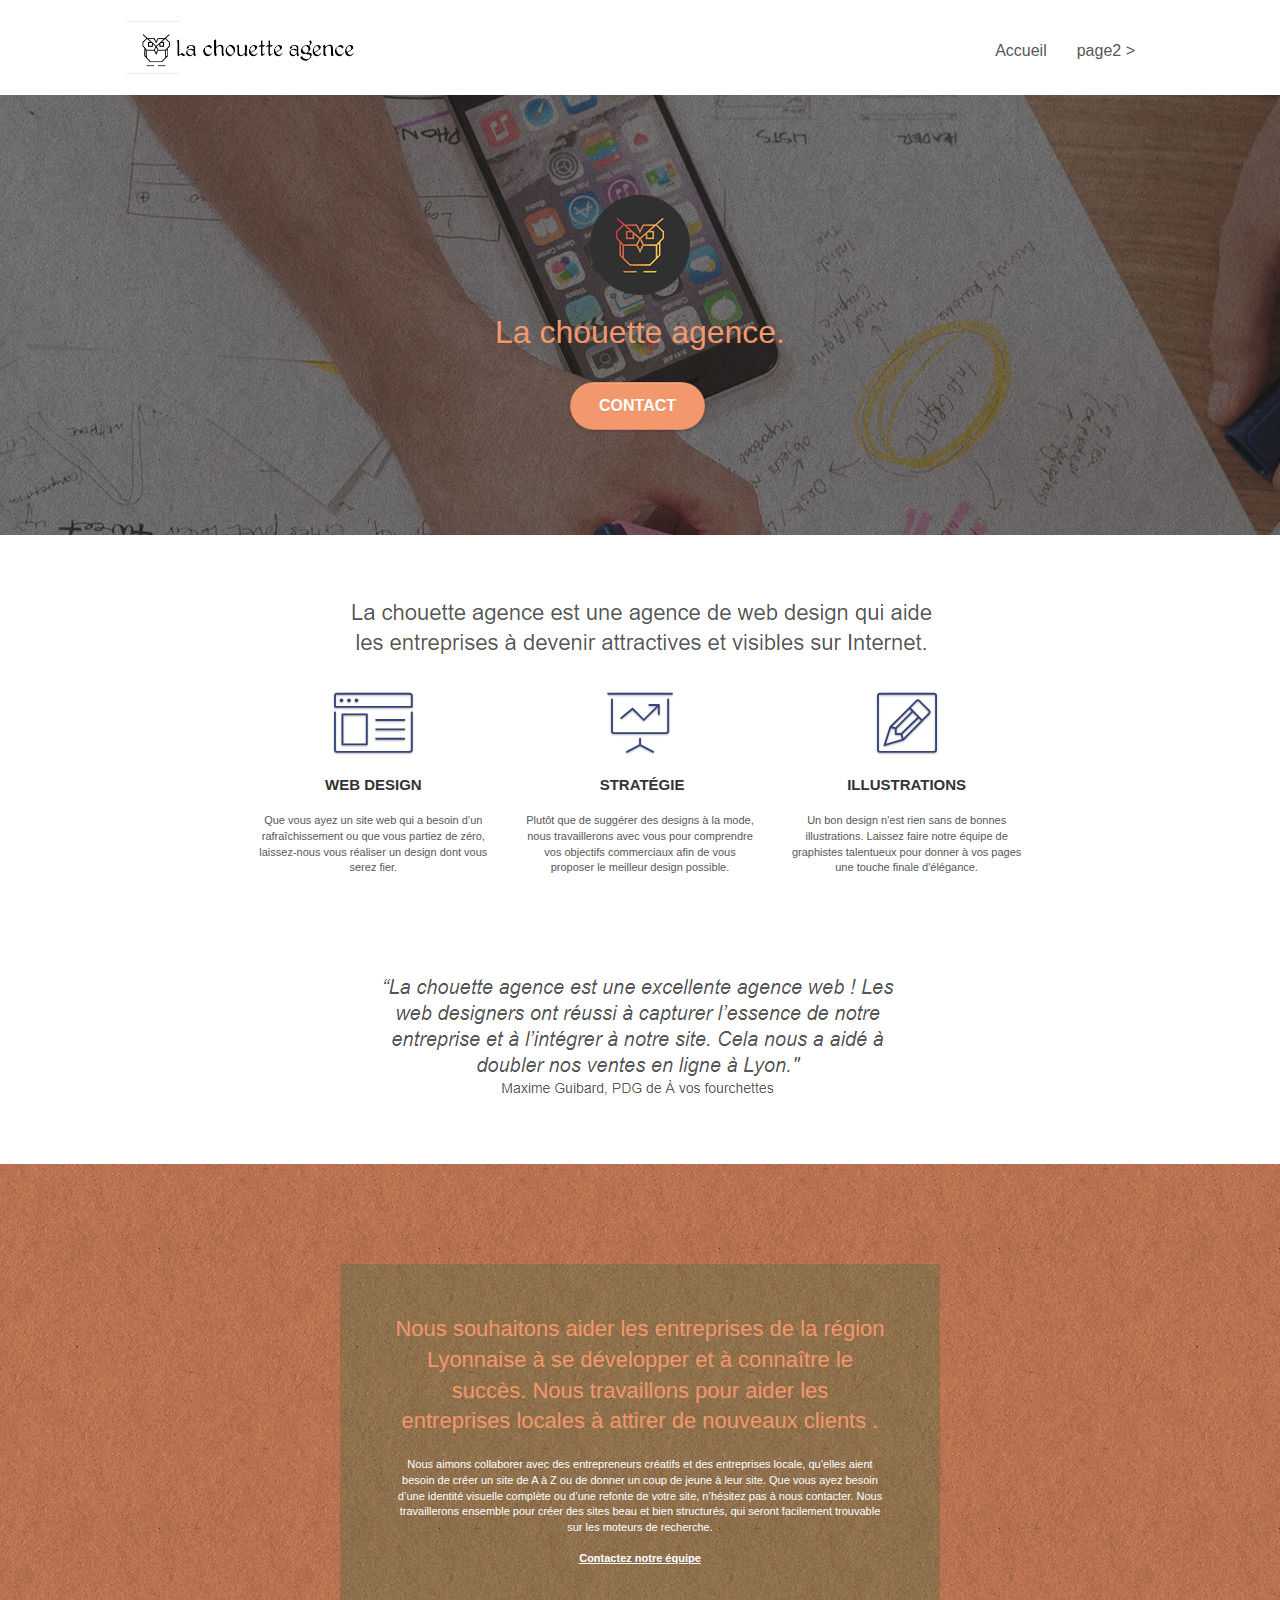
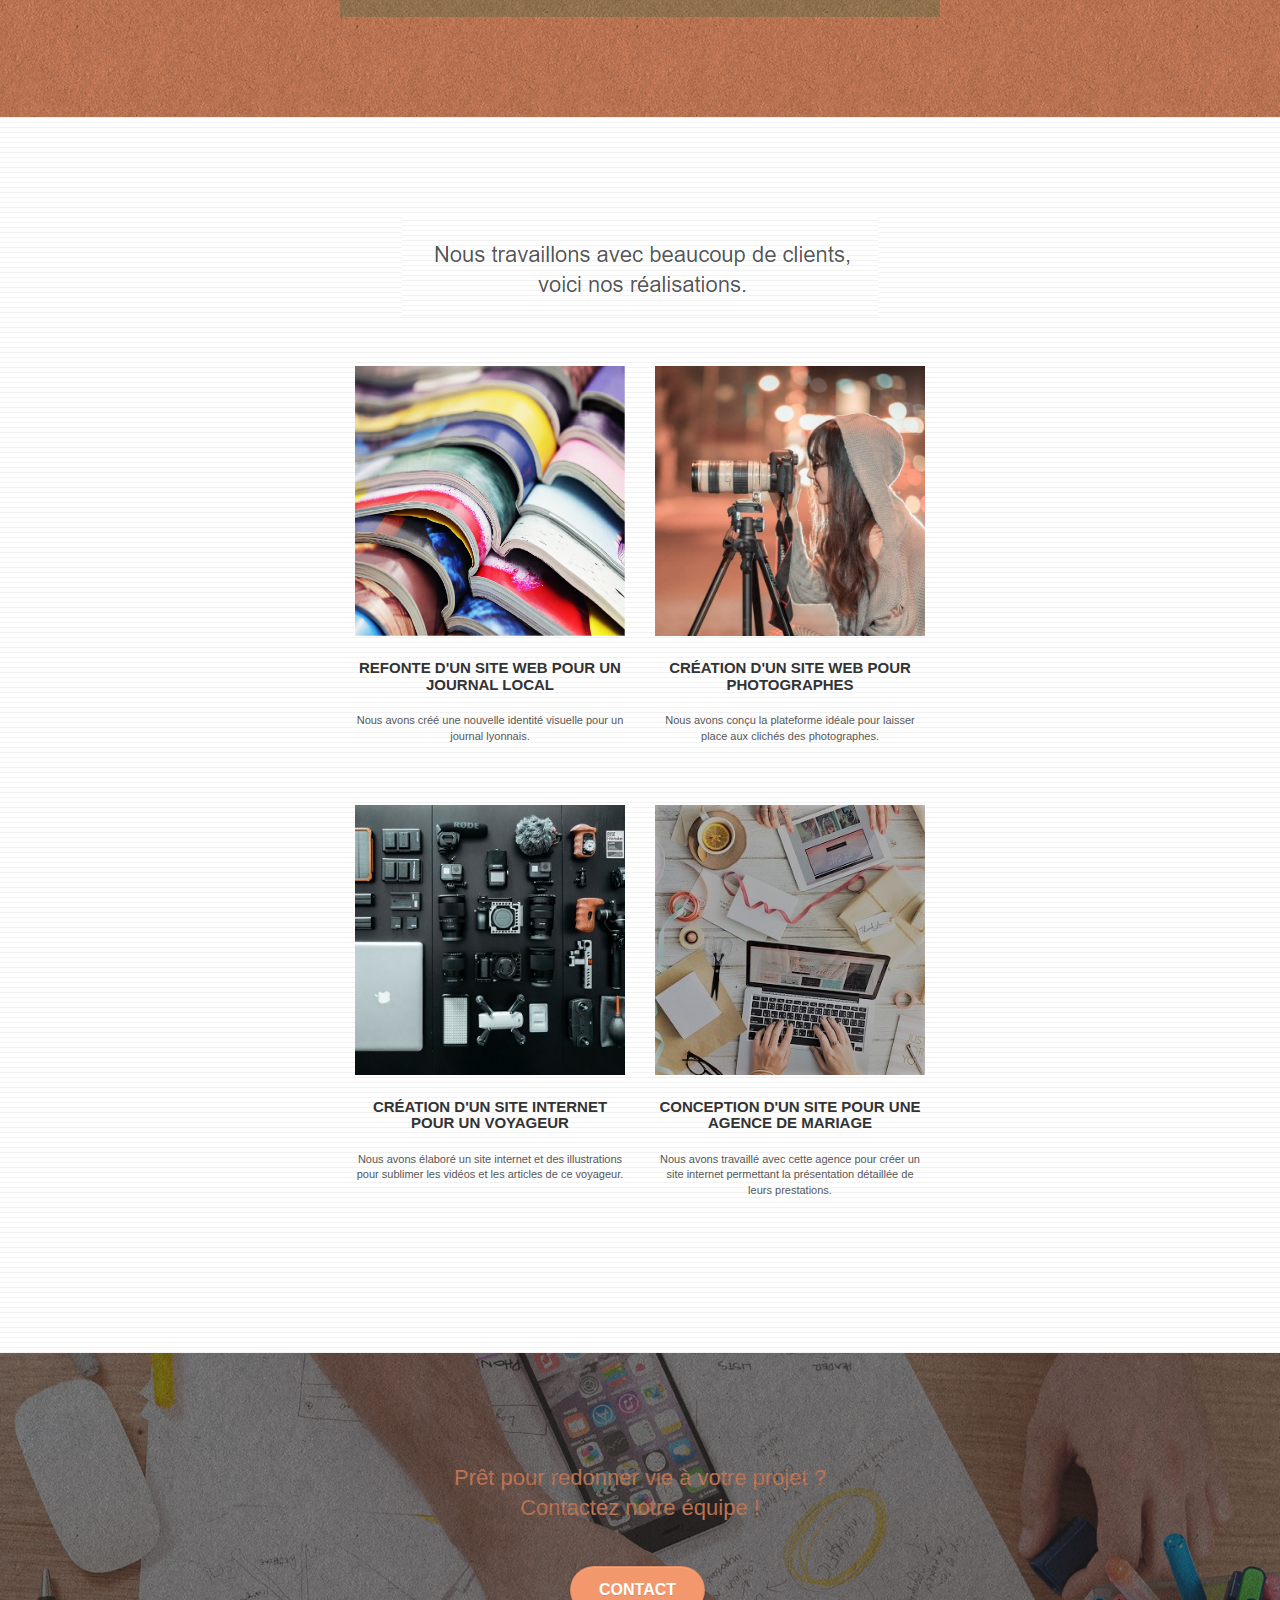
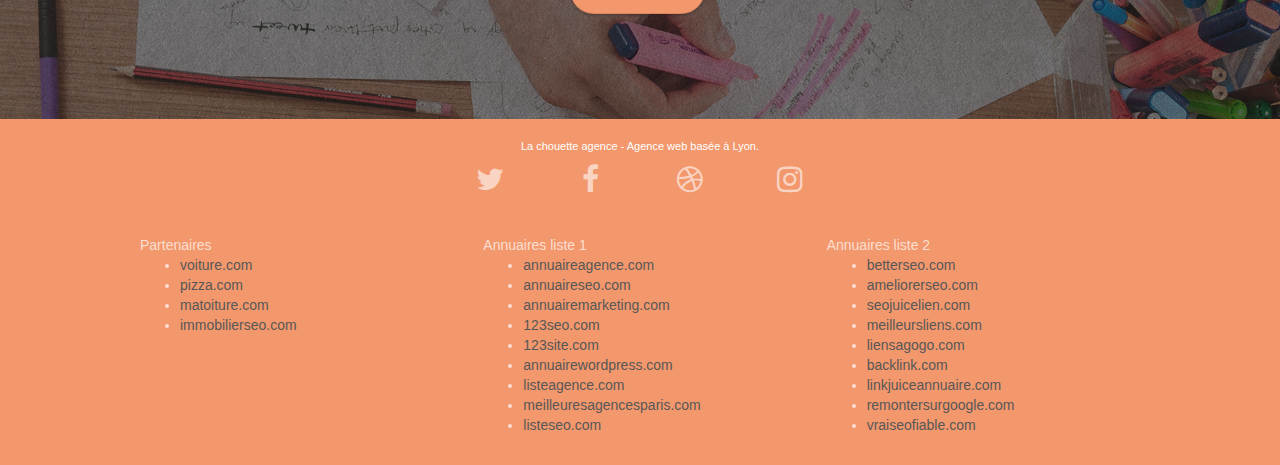
==== index.html @ d72eb4cc "premier commit" ====
<!doctype html>
<html lang="Default">
<head>
    <meta charset="utf-8">
    <meta name="keywords" content="seo, google, site web, site internet, agence design paris, agence design, agence design,agence design,agence design,agence design,agence design,agence design,agence design,agence design">
    <meta name="description" content="">
    <meta name="viewport" content="width=device-width, initial-scale=1.0, viewport-fit=cover">
    <link rel="shortcut icon" type="image/png" href="favicon.jpg">
    
	<link rel="stylesheet" type="text/css" href="./css/bootstrap.css">
	<link rel="stylesheet" type="text/css" href="style.css">
	<link rel="stylesheet" type="text/css" href="./css/font-awesome.css">
	<link rel="stylesheet" type="text/css" href="./css/et-line.css">
	
    
	<script src="./js/jquery-2.1.0.js"></script>
	<script src="./js/bootstrap.js"></script>
	<script src="./js/blocs.js"></script>
	<script src="./js/jquery.touchSwipe.js" defer></script>
	<script src="./js/gmaps.js"></script>

    <title>.</title>

    
<!-- Analytics -->
 
<!-- Analytics END -->
    
</head>
<body>
<!-- Principal conteneur -->
<div class="page-container">
    
<!-- bloc-0 -->
<div class="bloc bgc-white l-bloc " id="bloc-0">
	<div class="container bloc-sm">

		<nav class="navbar row">
			<div class="navbar-header">
				<div class="keywords" style="color:#cccccc;font-size:1px;">Agence web à paris, stratégie web, web design, illustrations, design de site web, site web, web, internet, site internet, site</div>
				<a class="navbar-brand" href="index.html"><img src="img/la-chouette-agence.png" alt="paris web design logo agence web meilleure agence" height="40" /></a>
				<div class="keywords" style="color:#cccccc;font-size:1px;">Agence web à paris, stratégie web, web design, illustrations, design de site web, site web, web, internet, site internet, site</div>
				<button id="nav-toggle" type="button" class="ui-navbar-toggle navbar-toggle" data-toggle="collapse" data-target=".navbar-1">
					<span class="sr-only">Toggle navigation</span><span class="icon-bar"></span><span class="icon-bar"></span><span class="icon-bar"></span>
				</button>
			</div>
			<div class="collapse navbar-collapse navbar-1 special-dropdown-nav">
				<ul class="site-navigation nav navbar-nav">
					<li>
						<a href="index.html">Accueil</a>
					</li>
					<li>
					</li>
					<li>
						<a href="page2.html">page2 &gt;</a>
					</li>
				</ul>
			</div>
		</nav>
	</div>
</div>
<!-- bloc-0 END -->

<!-- bloc-1-presentation -->
<div class="bloc bgc-dark-slate-blue bg-banniere d-bloc bg-t-edge bloc-bg-texture texture-paper b-parallax" id="bloc-1-hero">
	<div class="container bloc-lg">
		<div class="row tight-width-whitespace">
			<div class="col-sm-12">
				<img src="img/logo.png" class="center-block image-resize-mode" width="100" alt="La chouette agence, agence web paris, création logo paris" />
				<h1 class="text-center hero-bloc-text tc-white ">
					La chouette agence.
				</h1>
				<div class="text-center">
					<a href="page2.html" class="btn btn-lg btn-clean btn-rd cta-hero btn-atomic-tangerine" id="cta-hero">Contact</a>
				</div>
			</div>
		</div>
	</div>
</div>
<!-- bloc-1-presentation END -->

<!-- bloc-2-services -->
<div class="bloc bgc-white l-bloc" id="bloc-2-services">
	<div class="container bloc-md">
		<div class="row">
			<div class="col-sm-12 text-center">
				<img alt="agence web, agence web paris, web design paris, stratégie web" src="img/title.png" />
			</div>
		</div>
		<div class="row voffset-lg med-width-whitespace">
			<div class="col-sm-4">
				<div class="text-center">
					<span class="et-icon-browser sm-shadow icon-dark-slate-blue icons icon-lg"></span>
				</div>
				<h3 class="mg-md text-center">
					Web design
				</h3>
				<p class="text-center ">
					Que vous ayez un site web qui a besoin d&rsquo;un rafraîchissement ou que vous partiez de zéro, laissez-nous vous réaliser un design dont vous serez fier.
				</p>
			</div>
			<div class="col-sm-4">
				<div class="text-center">
					<span class="et-icon-presentation sm-shadow icon-dark-slate-blue icons icon-lg"></span>
				</div>
				<h3 class="mg-md text-center">
					&nbsp;Stratégie
				</h3>
				<p class="text-center ">
					Plutôt que de suggérer des designs à la mode, nous travaillerons avec vous pour comprendre vos objectifs commerciaux afin de vous proposer le meilleur design possible.<br>
				</p>
			</div>
			<div class="col-sm-4">
				<div class="text-center">
					<span class="et-icon-edit sm-shadow icon-dark-slate-blue icons icon-lg"></span>
				</div>
				<h3 class="mg-md text-center">
					Illustrations
				</h3>
				<p class="text-center ">
					Un bon design n'est rien sans de bonnes illustrations. Laissez faire notre équipe de graphistes talentueux pour donner à vos pages une touche finale d'élégance.
				</p>
			</div>
		</div>
		<div class="row voffset-lg voffset">
			<div class="col-xs-12 col-md-8 col-md-offset-2 text-center">
				<img alt="agence web, agence web paris, web design paris, stratégie web" src="img/citation.png" />

			</div>
		</div>
	</div>
</div>
<!-- bloc-2-services END -->

<!-- bloc-3-what-i-do -->
<div class="bloc tc-white bgc-atomic-tangerine bg-presentation d-bloc bloc-bg-texture texture-paper b-parallax" id="bloc-3-what-i-do">
	<div class="container bloc-lg">
		<div class="row tight-width-whitespace black-background">
			<div class="col-sm-12">
				<h2 class="mg-md text-center tc-white">
					Nous souhaitons aider les entreprises de la région Lyonnaise à se développer et à connaître le succès. Nous travaillons pour aider les entreprises locales à attirer de nouveaux clients .<br>
				</h2>
				<p class="text-center white">
					Nous aimons collaborer avec des entrepreneurs créatifs et des entreprises locale, qu’elles aient besoin de créer un site de A à Z ou de donner un coup de jeune à leur site. Que vous ayez besoin d’une identité visuelle complète ou d’une refonte de votre site, n’hésitez pas à nous contacter. Nous travaillerons ensemble pour créer des sites beau et bien structurés, qui seront facilement trouvable sur les moteurs de recherche. <br><br><a class="ltc-white bold-link" href="page2.html">Contactez notre équipe</a><br>
				</p>
			</div>
		</div>
	</div>
</div>
<!-- bloc-3-what-i-do END -->

<!-- bloc-4-portfolio -->
<div class="bloc bgc-white bg-lines-h2-bg bg-repeat l-bloc" id="bloc-4-portfolio">
	<div class="container bloc-lg">
		<div class="row">
			<div class="col-sm-12 text-center">
				<img alt="agence web, agence web paris, web design paris, stratégie web" src="img/title2.png" />
			</div>
		</div>
		<div class="row tight-width-whitespace portfolio-row">
			<div class="col-sm-6">
				<a href="#" data-lightbox="img/1.jpg" data-gallery-id="gallery-1" data-caption="Refonte d'un site web pour un journal local" data-frame="snapshot-lb"><img src="img/1.jpg" alt="paris web design logo agence web meilleure agence et refonte site web journal" class="img-responsive portfolio-thumb" /></a>
				<h3 class="mg-md text-center">
					Refonte d'un site web pour un journal local
				</h3>
				<p class="text-center">
					Nous avons créé une nouvelle identité visuelle pour un journal lyonnais.
				</p>
			</div>
			<div class="col-sm-6">
				<a href="#" data-lightbox="img/2.jpg" data-gallery-id="gallery-1" data-caption="Création d'un site web pour photographes" data-frame="snapshot-lb"><img src="img/2.jpg" class="img-responsive portfolio-thumb" alt="paris web design logo agence web meilleure agence, Création d'un site web pour photographes" /></a>
				<h3 class="mg-md text-center">
					Création d'un site web pour photographes
				</h3>
				<p class="text-center">
					Nous avons conçu la plateforme idéale pour laisser place aux clichés des photographes.
				</p>
			</div>
		</div>
		<div class="row tight-width-whitespace portfolio-row">
			<div class="col-sm-6">
				<a href="#" data-lightbox="img/3.bmp" data-gallery-id="gallery-1" data-caption="Création d'un site internet pour un voyageur" data-frame="snapshot-lb"><img src="img/3.bmp" class="img-responsive portfolio-thumb" alt="paris web design logo agence web meilleure agence, Création d'un site web pour voyageur"/></a>
				<h3 class="mg-md text-center">
					Création d'un site internet pour un voyageur
				</h3>
				<p class="text-center">
					Nous avons élaboré un site internet et des illustrations pour sublimer les vidéos et les articles de ce voyageur.
				</p>
			</div>
			<div class="col-sm-6">
				<a href="#" data-lightbox="img/4.bmp" data-gallery-id="gallery-1" data-caption="Conception d'un site pour une agence de mariage" data-frame="snapshot-lb"><img src="img/4.bmp" class="img-responsive portfolio-thumb" alt="paris web design logo agence web meilleure agence, Création d'un site web pour agence de mariage" /></a>
				<h3 class="mg-md text-center">
					Conception d'un site pour une agence de mariage
				</h3>
				<p class="text-center">
					Nous avons travaillé avec cette agence pour créer un site internet permettant la présentation détaillée de leurs prestations.
				</p>
			</div>
		</div>
	</div>
</div>
<!-- bloc-4-portfolio END -->

<!-- bloc-5-cta -->
<div class="bloc bgc-dark-slate-blue bg-banniere d-bloc bloc-bg-texture texture-paper" id="bloc-5-cta">
	<div class="container bloc-lg">
		<div class="row">
			<h2 class="mg-md text-center tc-white">
				Prêt pour redonner vie à votre projet ?<br>Contactez notre équipe !
			</h2>
			<div class="col-sm-12 text-center">
				<a href="page2.html" class="btn btn-atomic-tangerine btn-clean btn-rd btn-lg cta-hero">Contact</a>
			</div>
		</div>
	</div>
</div>
<!-- bloc-5-cta END -->

<!-- Footer - bloc-8 -->
<div class="bloc bgc-atomic-tangerine d-bloc" id="bloc-8">
	<div class="container bloc-sm">
		<div class="row">
			<div class="col-sm-12">
				<p class="text-center white">
					La chouette agence - Agence web basée à Lyon.<br>
				</p>
				<div class="row row-no-gutters social">
					<div class="col-sm-3">
						<div class="text-center">
							<a class="social" href="index.html"><span class="fa fa-twitter icon-md"></span></a>
						</div>
					</div>
					<div class="col-sm-3">
						<div class="text-center">
							<a class="social" href="index.html"><span class="fa fa-facebook icon-md"></span></a>
						</div>
					</div>
					<div class="col-sm-3">
						<div class="text-center">
							<a class="social" href="index.html"><span class="fa fa-dribbble icon-md"></span></a>
						</div>
					</div>
					<div class="col-sm-3">
						<div class="text-center">
							<a class="social" href="index.html"><span class="fa fa-instagram icon-md"></span></a>
						</div>
					</div>
					<div class="keywords" style="color:#F3976C;">Agence web à paris, stratégie web, web design, illustrations, design de site web, site web, web, internet, site internet, site</div>
				</div>
				<div class="row">
					<div class="col-sm-4">
						Partenaires
							<ul>
								<li><a href="voiture.com">voiture.com</a></li>
								<li><a href="pizza.com">pizza.com</a></li>
								<li><a href="matoiture.com">matoiture.com</a></li>
								<li><a href="immobilierseo.com">immobilierseo.com</a></li>
							</ul>		
					</div>
					<div class="col-sm-4">
						Annuaires liste 1
						<ul>
							<li><a href="annuaireagence.com">annuaireagence.com</a></li>
							<li><a href="annuaireseo.com">annuaireseo.com</a></li>
							<li><a href="annuairemarketing.com">annuairemarketing.com</a></li>
							<li><a href="123seoture.com">123seo.com</a></li>
							<li><a href="123site.com">123site.com</a></li>
							<li><a href="annuairewordpress.com">annuairewordpress.com</a></li>
							<li><a href="listeagence.com">listeagence.com</a></li>
							<li><a href="meilleuresagencesparis.com">meilleuresagencesparis.com</a></li>
							<li><a href="listeseo.com">listeseo.com</a></li>
						</ul>
					</div>
					<div class="col-sm-4">
						Annuaires liste 2
						<ul>
							<li><a href="betterseo.com">betterseo.com</a></li>
							<li><a href="ameliorerseo.com">ameliorerseo.com</a></li>
							<li><a href="seojuicelien.com">seojuicelien.com</a></li>
							<li><a href="meilleursliens.com">meilleursliens.com</a></li>
							<li><a href="liensagogo.com">liensagogo.com</a></li>
							<li><a href="backlink.com">backlink.com</a></li>
							<li><a href="linkjuiceannuaire.com">linkjuiceannuaire.com</a></li>
							<li><a href="remontersurgoogle.com">remontersurgoogle.com</a></li>
							<li><a href="vraiseofiable.com">vraiseofiable.com</a></li>
						</ul>
					</div>
				</div>
			</div>
		</div>
	</div>
</div>
<!-- Footer - bloc-8 END -->

</div>
<!-- Principal conteneur END -->
    

</body>
</html>
---- style.css ----
body {
    margin: 0;
    padding: 0;
    background: #FFF;
    overflow-x: hidden;
    -webkit-font-smoothing: antialiased;
    -moz-osx-font-smoothing: grayscale;
}

a,
button {
    transition: all .3s ease-in-out;
    outline: none!important;
}

a:hover {
    text-decoration: none;
    cursor: pointer;
}

#page-loading-blocs-notifaction {
    position: fixed;
    top: 0;
    bottom: 0;
    width: 100%;
    z-index: 100000;
    background: #FFFFFF url("img/pageload-spinner.gif") no-repeat center center;
}

.bloc {
    width: 100%;
    clear: both;
    background: 50% 50% no-repeat;
    padding: 0 50px;
    -webkit-background-size: cover;
    -moz-background-size: cover;
    -o-background-size: cover;
    background-size: cover;
    position: relative;
}

.bloc .container {
    padding-left: 0;
    padding-right: 0;
}

.bloc-lg {
    padding: 100px 50px;
}

.bloc-md {
    padding: 50px;
}

.bloc-sm {
    padding: 20px 50px;
}

.bg-center,
.bg-l-edge,
.bg-r-edge,
.bg-t-edge,
.bg-b-edge,
.bg-tl-edge,
.bg-bl-edge,
.bg-tr-edge,
.bg-br-edge,
.bg-repeat {
    -webkit-background-size: auto!important;
    -moz-background-size: auto!important;
    -o-background-size: auto!important;
    background-size: auto!important;
}

.bg-repeat {
    background: repeat;
}

.bg-t-edge {
    background: top no-repeat;
}

.bloc-bg-texture::before {
    content: "";
    background-size: 2px 2px;
    position: absolute;
    top: 0;
    bottom: 0;
    left: 0;
    right: 0;
}

.texture-paper::before {
    background: url("img/texture-paper.png");
    background-size: 280px 280px;
}

.b-parallax {
    background-attachment: fixed;
}

.d-bloc {
    color: rgba(255, 255, 255, .7);
}

.d-bloc button:hover {
    color: rgba(255, 255, 255, .9);
}

.d-bloc .icon-round,
.d-bloc .icon-square,
.d-bloc .icon-rounded,
.d-bloc .icon-semi-rounded-a,
.d-bloc .icon-semi-rounded-b {
    border-color: rgba(255, 255, 255, .9);
}

.d-bloc .divider-h span {
    border-color: rgba(255, 255, 255, .2);
}

.d-bloc .a-btn,
.d-bloc .navbar a,
.d-bloc .navbar-brand,
.d-bloc a .icon-sm,
.d-bloc a .icon-md,
.d-bloc a .icon-lg,
.d-bloc a .icon-xl,
.d-bloc h1 a,
.d-bloc h2 a,
.d-bloc h3 a,
.d-bloc h4 a,
.d-bloc h5 a,
.d-bloc h6 a,
.d-bloc p a {
    color: rgba(255, 255, 255, .6);
}

.d-bloc .a-btn:hover,
.d-bloc .navbar a:hover,
.d-bloc .navbar-brand:hover,
.d-bloc a:hover .icon-sm,
.d-bloc a:hover .icon-md,
.d-bloc a:hover .icon-lg,
.d-bloc a:hover .icon-xl,
.d-bloc h1 a:hover,
.d-bloc h2 a:hover,
.d-bloc h3 a:hover,
.d-bloc h4 a:hover,
.d-bloc h5 a:hover,
.d-bloc h6 a:hover,
.d-bloc p a:hover {
    color: rgba(255, 255, 255, 1);
}

.d-bloc .navbar-toggle .icon-bar {
    background: rgba(255, 255, 255, 1);
}

.d-bloc .btn-wire,
.d-bloc .btn-wire:hover {
    color: rgba(255, 255, 255, 1);
    border-color: rgba(255, 255, 255, 1);
}

.d-bloc .panel {
    color: rgba(0, 0, 0, .5);
}

.d-bloc .panel button:hover {
    color: rgba(0, 0, 0, .7);
}

.d-bloc .panel icon {
    border-color: rgba(0, 0, 0, .7);
}

.d-bloc .panel .divider-h span {
    border-color: rgba(0, 0, 0, .1);
}

.d-bloc .panel .a-btn {
    color: rgba(0, 0, 0, .6);
}

.d-bloc .panel .a-btn:hover {
    color: rgba(0, 0, 0, 1);
}

.d-bloc .panel .btn-wire,
.d-bloc .panel .btn-wire:hover {
    color: rgba(0, 0, 0, .7);
    border-color: rgba(0, 0, 0, .3);
}

.d-bloc .panel,
.l-bloc {
    color: rgba(0, 0, 0, .5);
}

.d-bloc .panel button:hover,
.l-bloc button:hover {
    color: rgba(0, 0, 0, .7);
}

.l-bloc .icon-round,
.l-bloc .icon-square,
.l-bloc .icon-rounded,
.l-bloc .icon-semi-rounded-a,
.l-bloc .icon-semi-rounded-b {
    border-color: rgba(0, 0, 0, .7);
}

.d-bloc .panel .divider-h span,
.l-bloc .divider-h span {
    border-color: rgba(0, 0, 0, .1);
}

.d-bloc .panel .a-btn,
.l-bloc .a-btn,
.l-bloc .navbar a,
.l-bloc .navbar-brand,
.l-bloc a .icon-sm,
.l-bloc a .icon-md,
.l-bloc a .icon-lg,
.l-bloc a .icon-xl,
.l-bloc h1 a,
.l-bloc h2 a,
.l-bloc h3 a,
.l-bloc h4 a,
.l-bloc h5 a,
.l-bloc h6 a,
.l-bloc p a {
    color: rgba(0, 0, 0, .6);
}

.d-bloc .panel .a-btn:hover,
.l-bloc .a-btn:hover,
.l-bloc .navbar a:hover,
.l-bloc .navbar-brand:hover,
.l-bloc a:hover .icon-sm,
.l-bloc a:hover .icon-md,
.l-bloc a:hover .icon-lg,
.l-bloc a:hover .icon-xl,
.l-bloc h1 a:hover,
.l-bloc h2 a:hover,
.l-bloc h3 a:hover,
.l-bloc h4 a:hover,
.l-bloc h5 a:hover,
.l-bloc h6 a:hover,
.l-bloc p a:hover {
    color: rgba(0, 0, 0, 1);
}

.l-bloc .navbar-toggle .icon-bar {
    color: rgba(0, 0, 0, .6);
}

.d-bloc .panel .btn-wire,
.d-bloc .panel .btn-wire:hover,
.l-bloc .btn-wire,
.l-bloc .btn-wire:hover {
    color: rgba(0, 0, 0, .7);
    border-color: rgba(0, 0, 0, .3);
}

.voffset {
    margin-top: 30px;
}

.voffset-lg {
    margin-top: 80px;
}

.row-no-gutters {
    margin-right: 0;
    margin-left: 0;
}

.row.row-no-gutters > [class^="col-"],
.row.row-no-gutters > [class*=" col-"] {
    padding-right: 0;
    padding-left: 0;
}

#bloc-1-hero h1 {
    font-size: 32px;
}

.navbar {
    margin-bottom: 0;
    z-index: 1;
}

.navbar-brand {
    height: auto;
    padding: 3px 15px;
    font-size: 25px;
    font-weight: normal;
    font-weight: 600;
    line-height: 44px;
}

.navbar-brand img {
    max-height: 200px;
    margin: 0 5px 0 0;
    display: inline;
}

.navbar-brand img[src$=svg] {
    min-width: 100px;
}

.nav-center .navbar-brand img {
    margin: 0;
}

.navbar .nav {
    padding-top: 2px;
    margin-right: -16px;
    float: right;
    z-index: 1;
}

.nav > li {
    float: left;
    margin-top: 4px;
    font-size: 16px;
}

.navbar-nav .open .dropdown-menu > li > a {
    text-align: inherit;
}

.nav > li a:hover,
.nav > li a:focus {
    background: transparent;
}

.navbar-toggle {
    margin: 10px 10px 0 0;
    border: 0px;
}

.navbar-toggle:hover {
    background: transparent!important;
}

.navbar-toggle .icon-bar {
    background-color: rgba(0, 0, 0, .5);
    width: 26px;
}

.nav-invert .navbar .nav {
    float: left;
}

.nav-invert .navbar-header,
.nav-invert .navbar-brand {
    float: right;
    position: relative;
    z-index: 2;
}

@media (min-width: 768px) {
    .site-navigation {
        position: absolute;
        top: 50%;
        right: 20px;
        transform: translate(0, -50%);
        -webkit-transform: translateY(-50%);
    }
    .nav > li .dropdown-menu a,
    .nav > li .dropdown-menu a:hover {
        color: #484848;
    }
    .nav-invert .site-navigation {
        left: 0;
        right: 0;
    }
    .nav-center {
        text-align: center;
    }
    .nav-center .navbar-header {
        width: 100%;
    }
    .nav-center .navbar-header,
    .nav-center .navbar-brand,
    .nav-center .nav > li {
        float: none;
        display: inline-block;
    }
    .nav-center .site-navigation {
        position: relative;
        width: 100%;
        right: 0;
        margin-right: 0px;
        margin-top: 20px;
    }
    .nav-center.mini-nav .navbar-toggle {
        float: none;
        margin: 10px auto 0;
    }
}

.nav > li > .dropdown a {
    background: none!important;
    display: block;
    padding: 14px 15px;
}

nav .caret {
    margin: 0 5px;
}

.dropdown-menu .dropdown-menu {
    top: -8px;
    left: 100%;
}

.dropdown-menu .dropmenu-flow-right {
    top: 100%;
    left: 0;
    margin-left: -1px;
    border-top-left-radius: 0;
    border-top-right-radius: 0;
}

.dropdown-menu .dropdown span {
    border: 4px solid black;
    border-top-color: transparent;
    border-right-color: transparent;
    border-bottom-color: transparent;
    margin: 6px -5px 0 0!important;
    float: right;
}

.mg-md {
    margin-top: 10px;
    margin-bottom: 20px;
}

.mg-lg {
    margin-top: 10px;
    margin-bottom: 40px;
}

.btn {
    margin: 0 5px 5px 0;
}

.btn.pull-right {
    margin: 0 0 5px 5px;
}

.btn-d,
.btn-d:hover,
.btn-d:focus {
    color: #FFF;
    background: rgba(0, 0, 0, .3);
}

button {
    outline: none!important;
}

.btn-rd {
    border-radius: 40px;
}

.btn-clean {
    border: 1px solid rgba(0, 0, 0, .08);
    border-bottom-color: rgba(0, 0, 0, .1);
    text-shadow: 0 1px 0 rgba(0, 0, 1, .1);
    box-shadow: 0 1px 3px rgba(0, 0, 1, .25), inset 0 1px 0 0 rgba(255, 255, 255, .15);
}

.icon-md {
    font-size: 30px!important;
}

.icon-lg {
    font-size: 60px!important;
}

.sm-shadow {
    text-shadow: 0 1px 2px rgba(0, 0, 0, .3);
}

.panel-sq,
.panel-sq .panel-heading,
.panel-sq .panel-footer {
    border-radius: 0;
}

.panel-rd {
    border-radius: 30px;
}

.panel-rd .panel-heading {
    border-radius: 29px 29px 0 0;
}

.panel-rd .panel-footer {
    border-radius: 0 0 29px 29px;
}

.form-control {
    border-color: rgba(0, 0, 0, .1);
    box-shadow: none;
}

.scrollToTop {
    width: 40px;
    height: 40px;
    position: fixed;
    bottom: 20px;
    right: 20px;
    opacity: 0;
    z-index: 500;
    transition: all .3s ease-in-out;
}

.scrollToTop span {
    margin-top: 6px;
}

.showScrollTop {
    font-size: 14px;
    opacity: 1;
}

a[data-lightbox] {
    position: relative;
    display: block;
    text-align: center;
}

a[data-lightbox]:hover::before {
    content: "+";
    font-family: "HelveticaNeue-Light", "Helvetica Neue Light", "Helvetica Neue", Helvetica, Arial;
    font-size: 32px;
    width: 50px;
    height: 50px;
    margin-left: -25px;
    border-radius: 50%;
    background: rgba(0, 0, 0, .6);
    color: #FFF;
    font-weight: 100;
    z-index: 1;
    position: absolute;
    top: 50%;
    transform: translateY(-50%);
    -webkit-transform: translateY(-50%);
}

a[data-lightbox]:hover img {
    opacity: 0.6;
    -webkit-animation-fill-mode: none;
    animation-fill-mode: none;
}

#lightbox-modal {
    display: flex;
    align-items: center;
}

#lightbox-modal .modal-dialog {
    width: 90%;
    max-width: 900px;
    margin: 0 auto 0;
}

#lightbox-modal .modal-dialog img {
    max-height: 90vh;
    margin: 0 auto;
}

.lightbox-caption {
    padding: 20px;
    color: #FFF;
    background: rgba(0, 0, 0, .5);
    position: absolute;
    left: 15px;
    right: 15px;
    bottom: 5px;
}

.close-lightbox {
    color: #FFF;
    font-size: 30px;
    position: absolute;
    top: 20px;
    right: 20px;
    z-index: 20;
    background: rgba(0, 0, 0, .5);
    border: none;
    line-height: 30px;
    padding: 0 9px 5px;
    opacity: 0.3;
}

.close-lightbox:hover,
.next-lightbox:hover,
.prev-lightbox:hover {
    opacity: 1.0;
    color: #FFF;
}

.next-lightbox,
.prev-lightbox {
    font-size: 20px;
    color: rgba(255, 255, 255, .9);
    background: rgba(0, 0, 0, .5);
    transition: all .2s ease-in-out;
    position: absolute;
    top: 45%;
    z-index: 1;
    opacity: 0.4;
}

.next-lightbox {
    padding: 6px 8px 1px 13px;
    right: 25px;
}

.prev-lightbox {
    padding: 6px 13px 1px 10px;
    left: 25px;
}

.snapshot-lb .modal-body {
    padding-bottom: 45px;
}

.snapshot-lb .lightbox-caption {
    padding: 0;
    color: rgba(0, 0, 0, .5);
    background: none;
}

h1,
h2,
h3,
h4,
h5,
h6,
p,
label,
.btn,
a {
    font-family: "helvetica";
    font-weight: 400;
    color: #575757!important;
}

.container {
    max-width: 1000px;
}

.hero-bloc-text {
    font-size: 38px;
}

.hero-bloc-text-sub {
    font-size: 36px;
}

.statement-bloc-text {
    line-height: 26px;
    font-style: italic;
    font-size: 20px;
    text-align: center;
    font-weight: lighter;
    max-width: 520px;
    margin: auto auto auto auto;
}

p {
    font-size: 11px;
}

.tight-width-whitespace {
    max-width: 600px;
    margin: auto auto auto auto;
}

.h1 {
    font-size: 20px;
    font-family: "Open Sans";
}

.cta-hero {
    margin-top: 22px;
    color: #FFFFFF!important;
    text-transform: uppercase;
    padding: 12px 28px 12px 28px;
    font-size: 16px;
    font-weight: 700;
}

.social {
    max-width: 400px;
    margin: auto auto auto auto;
}

h2 {
    font-size: 22px;
    line-height: 1.4em;
}

h3 {
    font-size: 15px;
    text-transform: uppercase;
    font-weight: 700;
    color: #333333!important;
}

.med-width-whitespace {
    max-width: 800px;
    margin: auto auto auto auto;
    box-shadow: 0px 0px 0px #000000;
}

h1 {
    color: #333333!important;
}

h4 {
    color: #333333!important;
}

.icons {
    margin-bottom: 14px;
    margin-top: 24px;
}

.white {
    color: #FFFFFF!important;
}

.portfolio-thumb {
    margin-bottom: 24px;
}

.portfolio-row {
    margin-bottom: 44px;
    margin-top: 50px;
}

.avatar {
    box-shadow: 0px 4px 9px rgba(0, 0, 0, 0.3);
}

.black-background {
    background-color: rgba(165, 147, 99, 0.7);
    padding: 40px 40px 40px 40px;
}

.bold-link {
    font-weight: 900;
    text-decoration: underline!important;
}

.bgc-white {
    background-color: #FFFFFF;
}

.bgc-dark-slate-blue {
    background-color: #364577;
}

.bgc-atomic-tangerine {
    background-color: #F3976C;
}

.tc-white {
    color: #F3976C!important;
}

.btn-atomic-tangerine {
    background: #F3976C;
    color: #FFFFFF!important;
}

.btn-atomic-tangerine:hover {
    background: #c27956!important;
    color: #FFFFFF!important;
}

.ltc-white {
    color: #FFFFFF!important;
}

.ltc-white:hover {
    color: #cccccc!important;
}

.ltc-atomic-tangerine {
    color: #F3976C!important;
}

.ltc-atomic-tangerine:hover {
    color: #c27956!important;
}

.icon-dark-slate-blue {
    color: #364577!important;
    border-color: #364577!important;
}

.bg-dots-bg {
    background-image: url("img/dots-bg.png");
}

.bg-lines-h2-bg {
    background-image: url("img/lines-h2-bg.png");
}

.bg-banniere {
    background-image: url("img/la-chouette-agence-banniere.jpg");
}

.bg-presentation {
    background-image: url("img/image-de-presentation.bmp");
}

@media (max-width: 1024px) {
    .bloc {
        padding-left: 20px;
        padding-right: 20px;
    }
    .bloc.full-width-bloc,
    .bloc-tile-2.full-width-bloc .container,
    .bloc-tile-3.full-width-bloc .container,
    .bloc-tile-4.full-width-bloc .container {
        padding-left: 0;
        padding-right: 0;
    }
}

@media (max-width: 992px) and (min-width: 768px) {
    .navbar .nav {
        max-width: 80%
    }
    .nav-center.navbar .nav {
        max-width: 100%
    }
}

@media only screen and (min-device-width: 768px) and (max-device-width: 1024px) and (orientation: landscape) {
    .b-parallax {
        background-attachment: scroll;
    }
}

@media only screen and (min-device-width: 1024px) and (max-device-width: 1366px) and (-webkit-min-device-pixel-ratio: 1.5) {
    .b-parallax {
        background-attachment: scroll;
    }
}

@media (max-width: 991px) {
    .container {
        width: 100%;
    }
    .b-parallax {
        background-attachment: scroll;
    }
    .page-container,
    #hero-bloc {
        overflow-x: hidden;
        position: relative;
    }
    .bloc {
        padding-left: constant(safe-area-inset-left);
        padding-right: constant(safe-area-inset-right);
    }
    .bloc-group,
    .bloc-group .bloc {
        display: block;
        width: 100%;
    }
    .bloc-fill-screen .fill-bloc-top-edge,
    .bloc-fill-screen .fill-bloc-bottom-edge {
        padding: 0 20px;
        padding-left: constant(safe-area-inset-left);
        padding-right: constant(safe-area-inset-right);
    }
}

@media (max-width: 767px) {
    .page-container {
        overflow-x: hidden;
        position: relative;
    }
    h1,
    h2,
    h3,
    h4,
    h5,
    h6,
    p,
    #disqus_thread {
        padding-left: 10px!important;
        padding-right: 10px!important;
    }
    .b-parallax {
        background-attachment: scroll;
    }
    .navbar .nav {
        padding-top: 0;
        border-top: 1px solid rgba(0, 0, 0, .2);
        float: none!important;
    }
    .navbar.row {
        margin-left: 0;
        margin-right: 0;
    }
    .site-navigation {
        position: inherit;
        transform: none;
        -webkit-transform: none;
        -ms-transform: none;
    }
    .nav > li {
        margin-top: 0;
        border-bottom: 1px solid rgba(0, 0, 0, .1);
        background: rgba(0, 0, 0, .05);
        text-align: left;
        padding-left: 15px;
        width: 100%;
    }
    .nav > li:hover {
        background: rgba(0, 0, 0, .08);
    }
    .dropdown .dropdown a .caret {
        float: none;
        margin: 5px 0 0 10px!important;
        border: 4px solid black;
        border-bottom-color: transparent;
        border-right-color: transparent;
        border-left-color: transparent;
    }
    #hero-bloc .navbar .nav {
        background: rgba(0, 0, 0, .8);
    }
    #hero-bloc .navbar .nav a {
        color: rgba(255, 255, 255, .6);
    }
    .hero {
        padding: 50px 0;
    }
    .hero-nav {
        left: -1px;
        right: -1px;
    }
    .navbar-collapse {
        padding: 0;
        overflow-x: hidden;
        -webkit-box-shadow: none;
        box-shadow: none;
    }
    .navbar-brand img {
        max-height: 40px;
        width: auto;
    }
    .nav-invert .navbar-header {
        float: none;
        width: 100%;
    }
    .nav-invert .navbar-toggle {
        float: left;
        margin-left: 10px;
    }
    .bloc {
        padding-left: 0;
        padding-right: 0;
    }
    .bloc-xxl,
    .bloc-xl,
    .bloc-lg {
        padding: 40px 0;
    }
    .bloc-sm,
    .bloc-md {
        padding-left: 0;
        padding-right: 0;
    }
    .bloc-tile-2 .container,
    .bloc-tile-3 .container,
    .bloc-tile-4 .container,
    .bloc-fill-screen .fill-bloc-top-edge,
    .bloc-fill-screen .fill-bloc-bottom-edge {
        padding-left: 0;
        padding-right: 0;
    }
    .a-block {
        padding: 0 10px;
    }
    .btn-dwn {
        display: none;
    }
    .voffset {
        margin-top: 5px;
    }
    .voffset-md {
        margin-top: 20px;
    }
    .voffset-lg {
        margin-top: 30px;
    }
    form {
        padding: 5px;
    }
    .close-lightbox {
        display: inline-block;
    }
    .blocsapp-device-iphone5 {
        background-size: 216px 425px;
        padding-top: 60px;
        width: 216px;
        height: 425px;
    }
    .blocsapp-device-iphone5 img {
        width: 180px;
        height: 320px;
    }
}

@media (max-width: 400px) {
    .bloc {
        padding-left: 0;
        padding-right: 0;
    }
}

@media (max-width: 767px) {
    .bloc-mob-center-text {
        text-align: center;
    }
}
---- css/et-line.css ----
@font-face {
    font-family: et-line;
    src: url(../fonts/et-line.eot);
    src: url(../fonts/et-line.eot?#iefix) format('embedded-opentype'), url(../fonts/et-line.woff) format('woff'), url(../fonts/et-line.ttf) format('truetype'), url(../fonts/et-line.svg#et-line) format('svg');
    font-weight: 400;
    font-style: normal
}

.et-icon-adjustments,
.et-icon-alarmclock,
.et-icon-anchor,
.et-icon-aperture,
.et-icon-attachment,
.et-icon-bargraph,
.et-icon-basket,
.et-icon-beaker,
.et-icon-bike,
.et-icon-book-open,
.et-icon-briefcase,
.et-icon-browser,
.et-icon-calendar,
.et-icon-camera,
.et-icon-caution,
.et-icon-chat,
.et-icon-circle-compass,
.et-icon-clipboard,
.et-icon-clock,
.et-icon-cloud,
.et-icon-compass,
.et-icon-desktop,
.et-icon-dial,
.et-icon-document,
.et-icon-documents,
.et-icon-download,
.et-icon-dribbble,
.et-icon-edit,
.et-icon-envelope,
.et-icon-expand,
.et-icon-facebook,
.et-icon-flag,
.et-icon-focus,
.et-icon-gears,
.et-icon-genius,
.et-icon-gift,
.et-icon-global,
.et-icon-globe,
.et-icon-googleplus,
.et-icon-grid,
.et-icon-happy,
.et-icon-hazardous,
.et-icon-heart,
.et-icon-hotairballoon,
.et-icon-hourglass,
.et-icon-key,
.et-icon-laptop,
.et-icon-layers,
.et-icon-lifesaver,
.et-icon-lightbulb,
.et-icon-linegraph,
.et-icon-linkedin,
.et-icon-lock,
.et-icon-magnifying-glass,
.et-icon-map,
.et-icon-map-pin,
.et-icon-megaphone,
.et-icon-mic,
.et-icon-mobile,
.et-icon-newspaper,
.et-icon-notebook,
.et-icon-paintbrush,
.et-icon-paperclip,
.et-icon-pencil,
.et-icon-phone,
.et-icon-picture,
.et-icon-pictures,
.et-icon-piechart,
.et-icon-presentation,
.et-icon-pricetags,
.et-icon-printer,
.et-icon-profile-female,
.et-icon-profile-male,
.et-icon-puzzle,
.et-icon-quote,
.et-icon-recycle,
.et-icon-refresh,
.et-icon-ribbon,
.et-icon-rss,
.et-icon-sad,
.et-icon-scissors,
.et-icon-scope,
.et-icon-search,
.et-icon-shield,
.et-icon-speedometer,
.et-icon-strategy,
.et-icon-streetsign,
.et-icon-tablet,
.et-icon-target,
.et-icon-telescope,
.et-icon-toolbox,
.et-icon-tools,
.et-icon-tools-2,
.et-icon-trophy,
.et-icon-tumblr,
.et-icon-twitter,
.et-icon-upload,
.et-icon-video,
.et-icon-wallet,
.et-icon-wine {
    font-family: et-line;
    speak: none;
    font-style: normal;
    font-weight: 400;
    font-variant: normal;
    text-transform: none;
    line-height: 1;
    -webkit-font-smoothing: antialiased;
    -moz-osx-font-smoothing: grayscale;
    display: inline-block
}

.et-icon-mobile:before {
    content: "\e000"
}

.et-icon-laptop:before {
    content: "\e001"
}

.et-icon-desktop:before {
    content: "\e002"
}

.et-icon-tablet:before {
    content: "\e003"
}

.et-icon-phone:before {
    content: "\e004"
}

.et-icon-document:before {
    content: "\e005"
}

.et-icon-documents:before {
    content: "\e006"
}

.et-icon-search:before {
    content: "\e007"
}

.et-icon-clipboard:before {
    content: "\e008"
}

.et-icon-newspaper:before {
    content: "\e009"
}

.et-icon-notebook:before {
    content: "\e00a"
}

.et-icon-book-open:before {
    content: "\e00b"
}

.et-icon-browser:before {
    content: "\e00c"
}

.et-icon-calendar:before {
    content: "\e00d"
}

.et-icon-presentation:before {
    content: "\e00e"
}

.et-icon-picture:before {
    content: "\e00f"
}

.et-icon-pictures:before {
    content: "\e010"
}

.et-icon-video:before {
    content: "\e011"
}

.et-icon-camera:before {
    content: "\e012"
}

.et-icon-printer:before {
    content: "\e013"
}

.et-icon-toolbox:before {
    content: "\e014"
}

.et-icon-briefcase:before {
    content: "\e015"
}

.et-icon-wallet:before {
    content: "\e016"
}

.et-icon-gift:before {
    content: "\e017"
}

.et-icon-bargraph:before {
    content: "\e018"
}

.et-icon-grid:before {
    content: "\e019"
}

.et-icon-expand:before {
    content: "\e01a"
}

.et-icon-focus:before {
    content: "\e01b"
}

.et-icon-edit:before {
    content: "\e01c"
}

.et-icon-adjustments:before {
    content: "\e01d"
}

.et-icon-ribbon:before {
    content: "\e01e"
}

.et-icon-hourglass:before {
    content: "\e01f"
}

.et-icon-lock:before {
    content: "\e020"
}

.et-icon-megaphone:before {
    content: "\e021"
}

.et-icon-shield:before {
    content: "\e022"
}

.et-icon-trophy:before {
    content: "\e023"
}

.et-icon-flag:before {
    content: "\e024"
}

.et-icon-map:before {
    content: "\e025"
}

.et-icon-puzzle:before {
    content: "\e026"
}

.et-icon-basket:before {
    content: "\e027"
}

.et-icon-envelope:before {
    content: "\e028"
}

.et-icon-streetsign:before {
    content: "\e029"
}

.et-icon-telescope:before {
    content: "\e02a"
}

.et-icon-gears:before {
    content: "\e02b"
}

.et-icon-key:before {
    content: "\e02c"
}

.et-icon-paperclip:before {
    content: "\e02d"
}

.et-icon-attachment:before {
    content: "\e02e"
}

.et-icon-pricetags:before {
    content: "\e02f"
}

.et-icon-lightbulb:before {
    content: "\e030"
}

.et-icon-layers:before {
    content: "\e031"
}

.et-icon-pencil:before {
    content: "\e032"
}

.et-icon-tools:before {
    content: "\e033"
}

.et-icon-tools-2:before {
    content: "\e034"
}

.et-icon-scissors:before {
    content: "\e035"
}

.et-icon-paintbrush:before {
    content: "\e036"
}

.et-icon-magnifying-glass:before {
    content: "\e037"
}

.et-icon-circle-compass:before {
    content: "\e038"
}

.et-icon-linegraph:before {
    content: "\e039"
}

.et-icon-mic:before {
    content: "\e03a"
}

.et-icon-strategy:before {
    content: "\e03b"
}

.et-icon-beaker:before {
    content: "\e03c"
}

.et-icon-caution:before {
    content: "\e03d"
}

.et-icon-recycle:before {
    content: "\e03e"
}

.et-icon-anchor:before {
    content: "\e03f"
}

.et-icon-profile-male:before {
    content: "\e040"
}

.et-icon-profile-female:before {
    content: "\e041"
}

.et-icon-bike:before {
    content: "\e042"
}

.et-icon-wine:before {
    content: "\e043"
}

.et-icon-hotairballoon:before {
    content: "\e044"
}

.et-icon-globe:before {
    content: "\e045"
}

.et-icon-genius:before {
    content: "\e046"
}

.et-icon-map-pin:before {
    content: "\e047"
}

.et-icon-dial:before {
    content: "\e048"
}

.et-icon-chat:before {
    content: "\e049"
}

.et-icon-heart:before {
    content: "\e04a"
}

.et-icon-cloud:before {
    content: "\e04b"
}

.et-icon-upload:before {
    content: "\e04c"
}

.et-icon-download:before {
    content: "\e04d"
}

.et-icon-target:before {
    content: "\e04e"
}

.et-icon-hazardous:before {
    content: "\e04f"
}

.et-icon-piechart:before {
    content: "\e050"
}

.et-icon-speedometer:before {
    content: "\e051"
}

.et-icon-global:before {
    content: "\e052"
}

.et-icon-compass:before {
    content: "\e053"
}

.et-icon-lifesaver:before {
    content: "\e054"
}

.et-icon-clock:before {
    content: "\e055"
}

.et-icon-aperture:before {
    content: "\e056"
}

.et-icon-quote:before {
    content: "\e057"
}

.et-icon-scope:before {
    content: "\e058"
}

.et-icon-alarmclock:before {
    content: "\e059"
}

.et-icon-refresh:before {
    content: "\e05a"
}

.et-icon-happy:before {
    content: "\e05b"
}

.et-icon-sad:before {
    content: "\e05c"
}

.et-icon-facebook:before {
    content: "\e05d"
}

.et-icon-twitter:before {
    content: "\e05e"
}

.et-icon-googleplus:before {
    content: "\e05f"
}

.et-icon-rss:before {
    content: "\e060"
}

.et-icon-tumblr:before {
    content: "\e061"
}

.et-icon-linkedin:before {
    content: "\e062"
}

.et-icon-dribbble:before {
    content: "\e063"
}
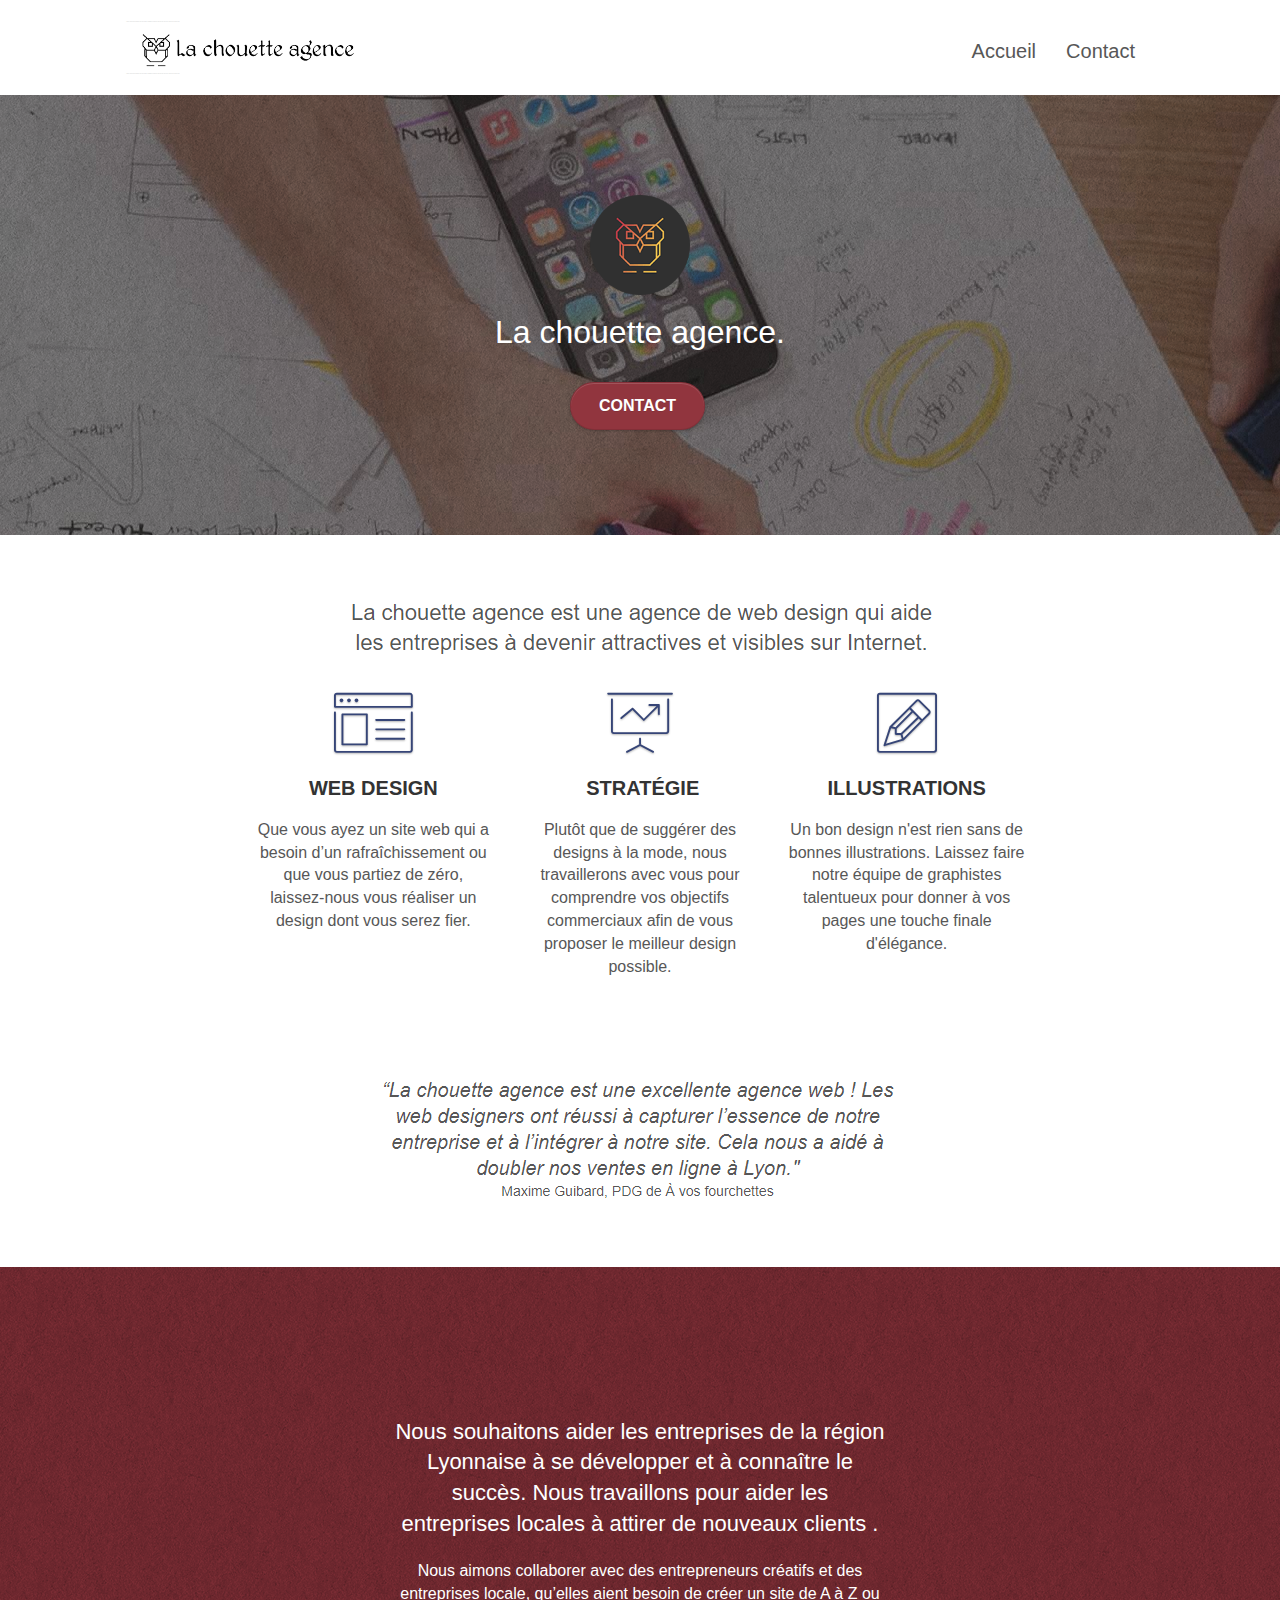
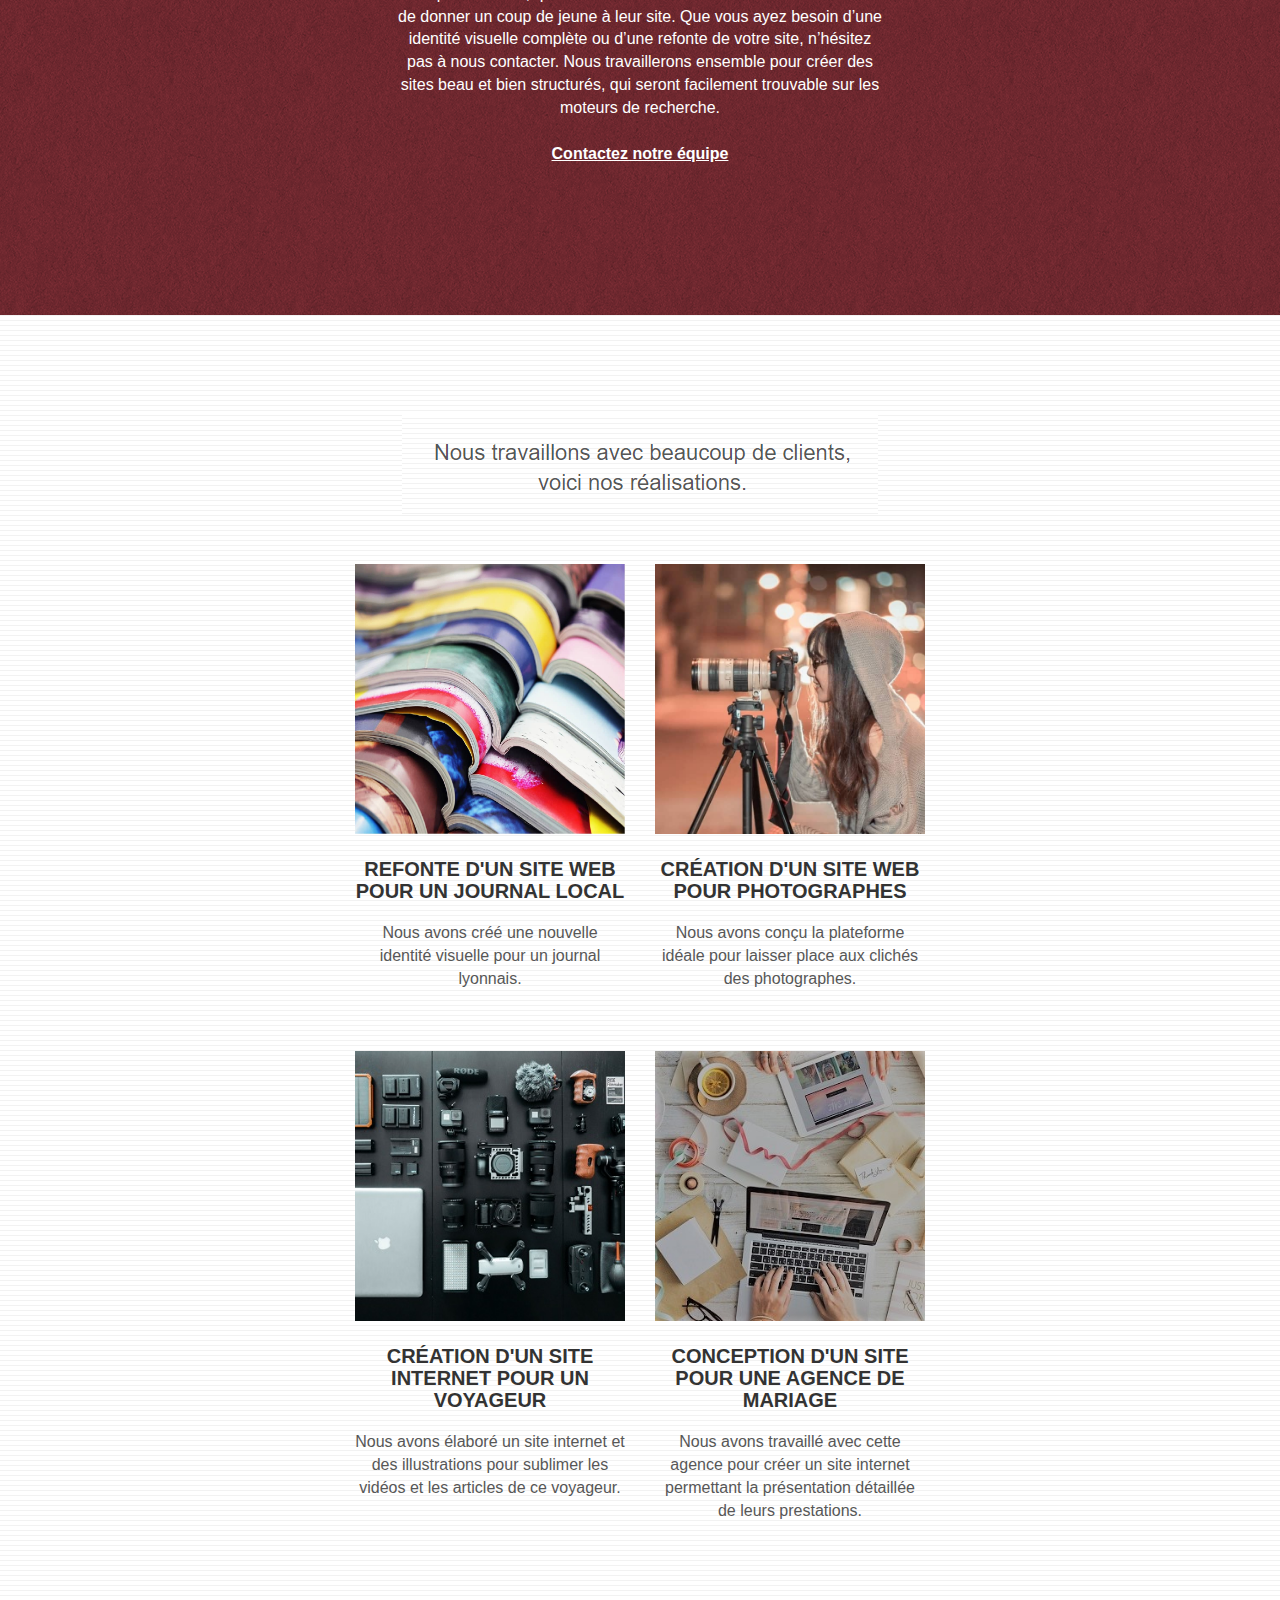
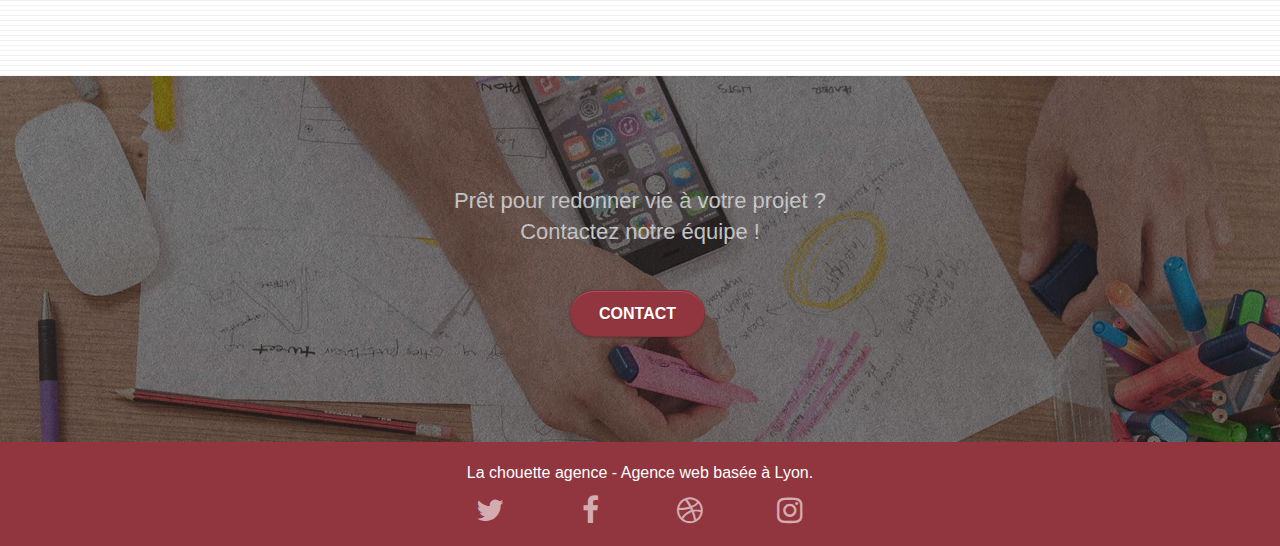
==== commit 4a369879: "ajout img compressées + modif SEO" ====
--- a/index.html
+++ b/index.html
@@ -1,9 +1,9 @@
 <!doctype html>
-<html lang="Default">
+<html lang="fr">
 <head>
     <meta charset="utf-8">
-    <meta name="keywords" content="seo, google, site web, site internet, agence design paris, agence design, agence design,agence design,agence design,agence design,agence design,agence design,agence design,agence design">
-    <meta name="description" content="">
+    <meta name="description" content="La chouette agence - Entreprise de Webdesign sur Lyon qui aide
+	les entreprises à devenir attractives et visibles sur internet.">
     <meta name="viewport" content="width=device-width, initial-scale=1.0, viewport-fit=cover">
     <link rel="shortcut icon" type="image/png" href="favicon.jpg">
     
@@ -19,7 +19,7 @@
 	<script src="./js/jquery.touchSwipe.js" defer></script>
 	<script src="./js/gmaps.js"></script>
 
-    <title>.</title>
+    <title>La Chouette Agence - Entreprise webdesign Lyon</title>
 
     
 <!-- Analytics -->
@@ -32,7 +32,7 @@
 <div class="page-container">
     
 <!-- bloc-0 -->
-<div class="bloc bgc-white l-bloc " id="bloc-0">
+<header class="bloc bgc-white l-bloc " id="bloc-0">
 	<div class="container bloc-sm">
 
 		<nav class="navbar row">
@@ -52,21 +52,21 @@
 					<li>
 					</li>
 					<li>
-						<a href="page2.html">page2 &gt;</a>
+						<a href="page2.html">Contact</a>
 					</li>
 				</ul>
 			</div>
 		</nav>
 	</div>
-</div>
+</header>
 <!-- bloc-0 END -->
 
 <!-- bloc-1-presentation -->
-<div class="bloc bgc-dark-slate-blue bg-banniere d-bloc bg-t-edge bloc-bg-texture texture-paper b-parallax" id="bloc-1-hero">
+<section class="bloc bgc-dark-slate-blue bg-banniere d-bloc bg-t-edge bloc-bg-texture texture-paper b-parallax" id="bloc-1-hero">
 	<div class="container bloc-lg">
 		<div class="row tight-width-whitespace">
 			<div class="col-sm-12">
-				<img src="img/logo.png" class="center-block image-resize-mode" width="100" alt="La chouette agence, agence web paris, création logo paris" />
+				<img src="img/logo.png" class="center-block image-resize-mode" width="100" alt="La chouette agence, agence web lyon" />
 				<h1 class="text-center hero-bloc-text tc-white ">
 					La chouette agence.
 				</h1>
@@ -76,15 +76,15 @@
 			</div>
 		</div>
 	</div>
-</div>
+</section>
 <!-- bloc-1-presentation END -->
 
 <!-- bloc-2-services -->
-<div class="bloc bgc-white l-bloc" id="bloc-2-services">
+<main class="bloc bgc-white l-bloc" id="bloc-2-services">
 	<div class="container bloc-md">
 		<div class="row">
 			<div class="col-sm-12 text-center">
-				<img alt="agence web, agence web paris, web design paris, stratégie web" src="img/title.png" />
+				<img alt="illustration webdesign" src="img/title.png" />
 			</div>
 		</div>
 		<div class="row voffset-lg med-width-whitespace">
@@ -124,16 +124,16 @@
 		</div>
 		<div class="row voffset-lg voffset">
 			<div class="col-xs-12 col-md-8 col-md-offset-2 text-center">
-				<img alt="agence web, agence web paris, web design paris, stratégie web" src="img/citation.png" />
-
-			</div>
-		</div>
-	</div>
-</div>
+				<img alt="citation, de Maxime Guilbard, PDG de à vos fourchette. La chouette agence est une excellente agence web ! Les web designers ont réussi à apturer l'essence de notre entreprise et à l'intégrer à notre site. Cela nous a aidé à doubler nos ventes en ligne à lyon." src="img/citation.png" />
+
+			</div>
+		</div>
+	</div>
+</main>
 <!-- bloc-2-services END -->
 
 <!-- bloc-3-what-i-do -->
-<div class="bloc tc-white bgc-atomic-tangerine bg-presentation d-bloc bloc-bg-texture texture-paper b-parallax" id="bloc-3-what-i-do">
+<section class="bloc tc-white bgc-atomic-tangerine bg-presentation d-bloc bloc-bg-texture texture-paper b-parallax" id="bloc-3-what-i-do">
 	<div class="container bloc-lg">
 		<div class="row tight-width-whitespace black-background">
 			<div class="col-sm-12">
@@ -146,11 +146,11 @@
 			</div>
 		</div>
 	</div>
-</div>
+</section>
 <!-- bloc-3-what-i-do END -->
 
 <!-- bloc-4-portfolio -->
-<div class="bloc bgc-white bg-lines-h2-bg bg-repeat l-bloc" id="bloc-4-portfolio">
+<section class="bloc bgc-white bg-lines-h2-bg bg-repeat l-bloc" id="bloc-4-portfolio">
 	<div class="container bloc-lg">
 		<div class="row">
 			<div class="col-sm-12 text-center">
@@ -198,11 +198,11 @@
 			</div>
 		</div>
 	</div>
-</div>
+</section>
 <!-- bloc-4-portfolio END -->
 
 <!-- bloc-5-cta -->
-<div class="bloc bgc-dark-slate-blue bg-banniere d-bloc bloc-bg-texture texture-paper" id="bloc-5-cta">
+<section class="bloc bgc-dark-slate-blue bg-banniere d-bloc bloc-bg-texture texture-paper" id="bloc-5-cta">
 	<div class="container bloc-lg">
 		<div class="row">
 			<h2 class="mg-md text-center tc-white">
@@ -213,11 +213,11 @@
 			</div>
 		</div>
 	</div>
-</div>
+</section>
 <!-- bloc-5-cta END -->
 
 <!-- Footer - bloc-8 -->
-<div class="bloc bgc-atomic-tangerine d-bloc" id="bloc-8">
+<footer class="bloc bgc-atomic-tangerine d-bloc" id="bloc-8">
 	<div class="container bloc-sm">
 		<div class="row">
 			<div class="col-sm-12">
@@ -245,51 +245,11 @@
 							<a class="social" href="index.html"><span class="fa fa-instagram icon-md"></span></a>
 						</div>
 					</div>
-					<div class="keywords" style="color:#F3976C;">Agence web à paris, stratégie web, web design, illustrations, design de site web, site web, web, internet, site internet, site</div>
-				</div>
-				<div class="row">
-					<div class="col-sm-4">
-						Partenaires
-							<ul>
-								<li><a href="voiture.com">voiture.com</a></li>
-								<li><a href="pizza.com">pizza.com</a></li>
-								<li><a href="matoiture.com">matoiture.com</a></li>
-								<li><a href="immobilierseo.com">immobilierseo.com</a></li>
-							</ul>		
-					</div>
-					<div class="col-sm-4">
-						Annuaires liste 1
-						<ul>
-							<li><a href="annuaireagence.com">annuaireagence.com</a></li>
-							<li><a href="annuaireseo.com">annuaireseo.com</a></li>
-							<li><a href="annuairemarketing.com">annuairemarketing.com</a></li>
-							<li><a href="123seoture.com">123seo.com</a></li>
-							<li><a href="123site.com">123site.com</a></li>
-							<li><a href="annuairewordpress.com">annuairewordpress.com</a></li>
-							<li><a href="listeagence.com">listeagence.com</a></li>
-							<li><a href="meilleuresagencesparis.com">meilleuresagencesparis.com</a></li>
-							<li><a href="listeseo.com">listeseo.com</a></li>
-						</ul>
-					</div>
-					<div class="col-sm-4">
-						Annuaires liste 2
-						<ul>
-							<li><a href="betterseo.com">betterseo.com</a></li>
-							<li><a href="ameliorerseo.com">ameliorerseo.com</a></li>
-							<li><a href="seojuicelien.com">seojuicelien.com</a></li>
-							<li><a href="meilleursliens.com">meilleursliens.com</a></li>
-							<li><a href="liensagogo.com">liensagogo.com</a></li>
-							<li><a href="backlink.com">backlink.com</a></li>
-							<li><a href="linkjuiceannuaire.com">linkjuiceannuaire.com</a></li>
-							<li><a href="remontersurgoogle.com">remontersurgoogle.com</a></li>
-							<li><a href="vraiseofiable.com">vraiseofiable.com</a></li>
-						</ul>
-					</div>
-				</div>
-			</div>
-		</div>
-	</div>
-</div>
+				</div>
+			</div>
+		</div>
+	</div>
+</footer>
 <!-- Footer - bloc-8 END -->
 
 </div>
--- a/style.css
+++ b/style.css
@@ -1,3 +1,5 @@
+/* color #91353e */
+
 body {
     margin: 0;
     padding: 0;
@@ -325,7 +327,7 @@
 .nav > li {
     float: left;
     margin-top: 4px;
-    font-size: 16px;
+    font-size: 20px;
 }
 
 .navbar-nav .open .dropdown-menu > li > a {
@@ -677,7 +679,7 @@
 }
 
 p {
-    font-size: 11px;
+    font-size: 16px;
 }
 
 .tight-width-whitespace {
@@ -710,7 +712,7 @@
 }
 
 h3 {
-    font-size: 15px;
+    font-size: 20px;
     text-transform: uppercase;
     font-weight: 700;
     color: #333333!important;
@@ -753,7 +755,7 @@
 }
 
 .black-background {
-    background-color: rgba(165, 147, 99, 0.7);
+    background-color: #91353E;
     padding: 40px 40px 40px 40px;
 }
 
@@ -771,15 +773,15 @@
 }
 
 .bgc-atomic-tangerine {
-    background-color: #F3976C;
+    background-color: #91353e;
 }
 
 .tc-white {
-    color: #F3976C!important;
+    color: #FFFFFF!important;
 }
 
 .btn-atomic-tangerine {
-    background: #F3976C;
+    background: #91353E;
     color: #FFFFFF!important;
 }
 
@@ -848,13 +850,13 @@
     }
 }
 
-@media only screen and (min-device-width: 768px) and (max-device-width: 1024px) and (orientation: landscape) {
+@media only screen and (min-width: 768px) and (max-width: 1024px) and (orientation: landscape) {
     .b-parallax {
         background-attachment: scroll;
     }
 }
 
-@media only screen and (min-device-width: 1024px) and (max-device-width: 1366px) and (-webkit-min-device-pixel-ratio: 1.5) {
+@media only screen and (min-width: 1024px) and (max-width: 1366px) and (-webkit-min-device-pixel-ratio: 1.5) {
     .b-parallax {
         background-attachment: scroll;
     }
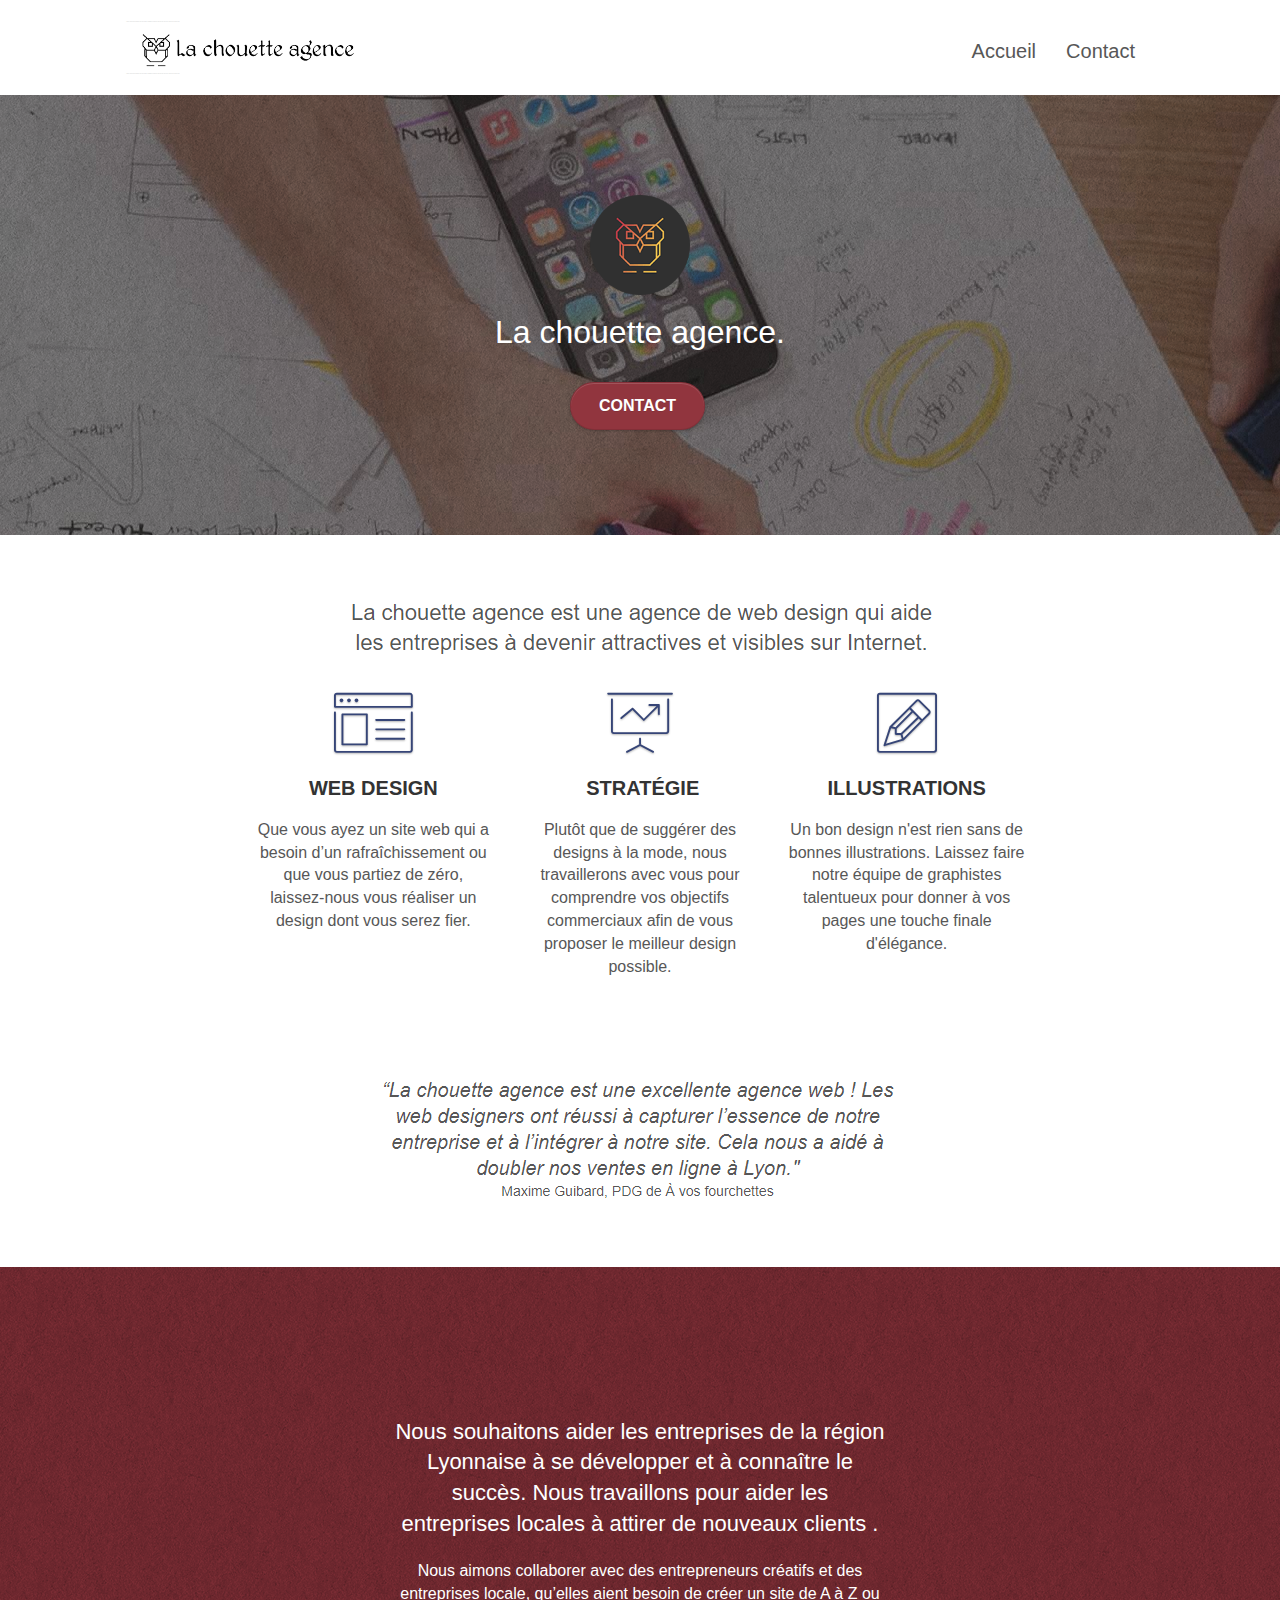
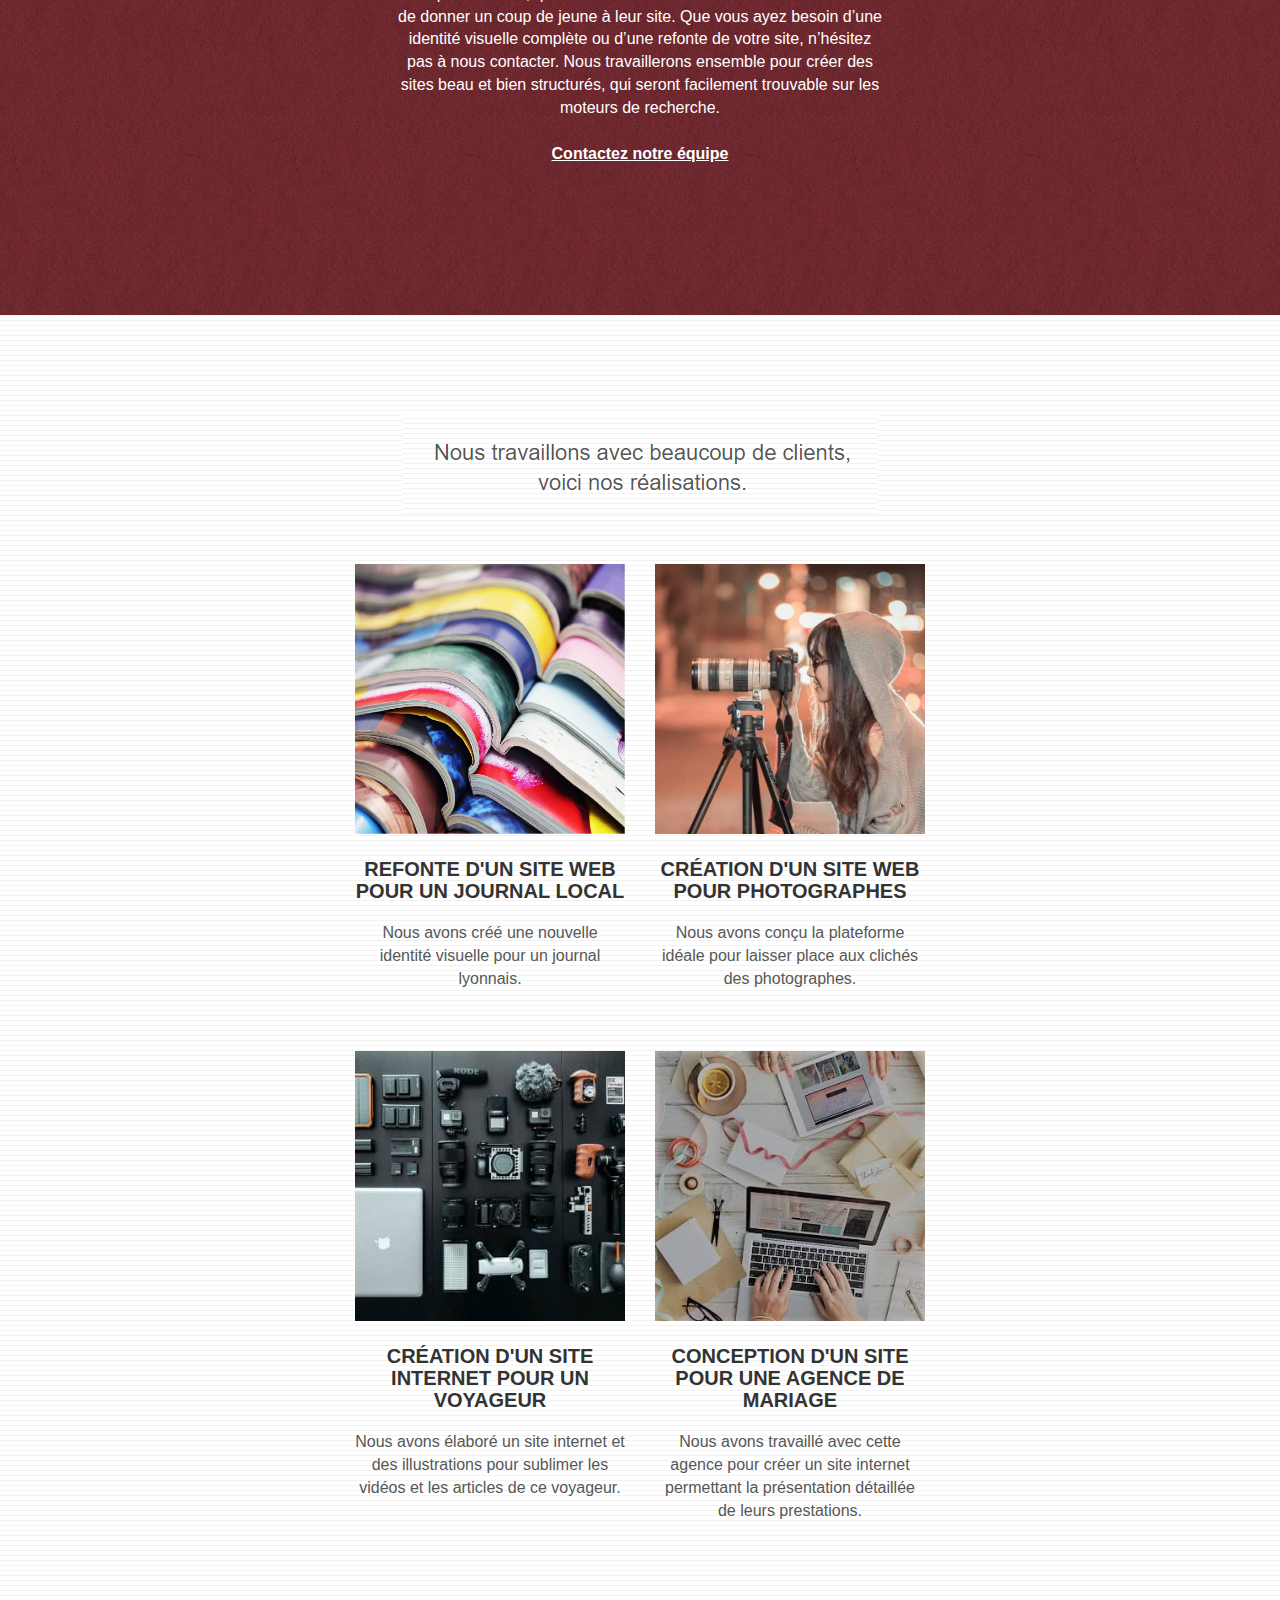
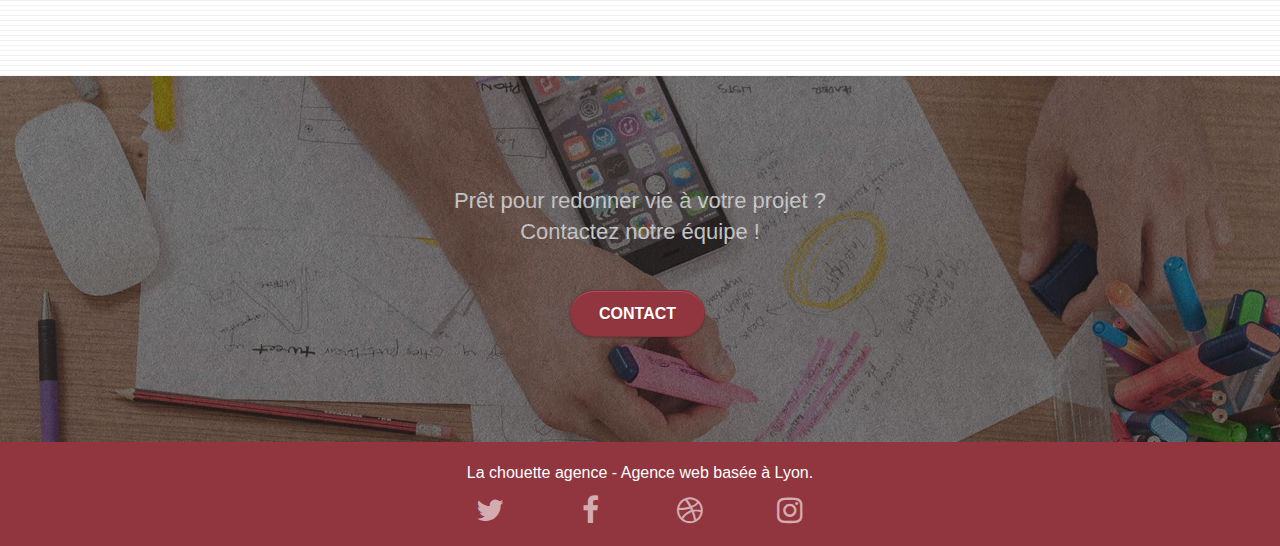
==== commit 80daee1a: "modif html" ====
--- a/index.html
+++ b/index.html
@@ -179,7 +179,7 @@
 		</div>
 		<div class="row tight-width-whitespace portfolio-row">
 			<div class="col-sm-6">
-				<a href="#" data-lightbox="img/3.bmp" data-gallery-id="gallery-1" data-caption="Création d'un site internet pour un voyageur" data-frame="snapshot-lb"><img src="img/3.bmp" class="img-responsive portfolio-thumb" alt="paris web design logo agence web meilleure agence, Création d'un site web pour voyageur"/></a>
+				<a href="#" data-lightbox="img/3.jpg" data-gallery-id="gallery-1" data-caption="Création d'un site internet pour un voyageur" data-frame="snapshot-lb"><img src="img/3.jpg" class="img-responsive portfolio-thumb" alt="paris web design logo agence web meilleure agence, Création d'un site web pour voyageur"/></a>
 				<h3 class="mg-md text-center">
 					Création d'un site internet pour un voyageur
 				</h3>
@@ -188,7 +188,7 @@
 				</p>
 			</div>
 			<div class="col-sm-6">
-				<a href="#" data-lightbox="img/4.bmp" data-gallery-id="gallery-1" data-caption="Conception d'un site pour une agence de mariage" data-frame="snapshot-lb"><img src="img/4.bmp" class="img-responsive portfolio-thumb" alt="paris web design logo agence web meilleure agence, Création d'un site web pour agence de mariage" /></a>
+				<a href="#" data-lightbox="img/4.jpg" data-gallery-id="gallery-1" data-caption="Conception d'un site pour une agence de mariage" data-frame="snapshot-lb"><img src="img/4.jpg" class="img-responsive portfolio-thumb" alt="paris web design logo agence web meilleure agence, Création d'un site web pour agence de mariage" /></a>
 				<h3 class="mg-md text-center">
 					Conception d'un site pour une agence de mariage
 				</h3>
--- a/style.css
+++ b/style.css
@@ -824,7 +824,7 @@
 }
 
 .bg-presentation {
-    background-image: url("img/image-de-presentation.bmp");
+    background-image: url("img/image-de-presentation.jpg");
 }
 
 @media (max-width: 1024px) {
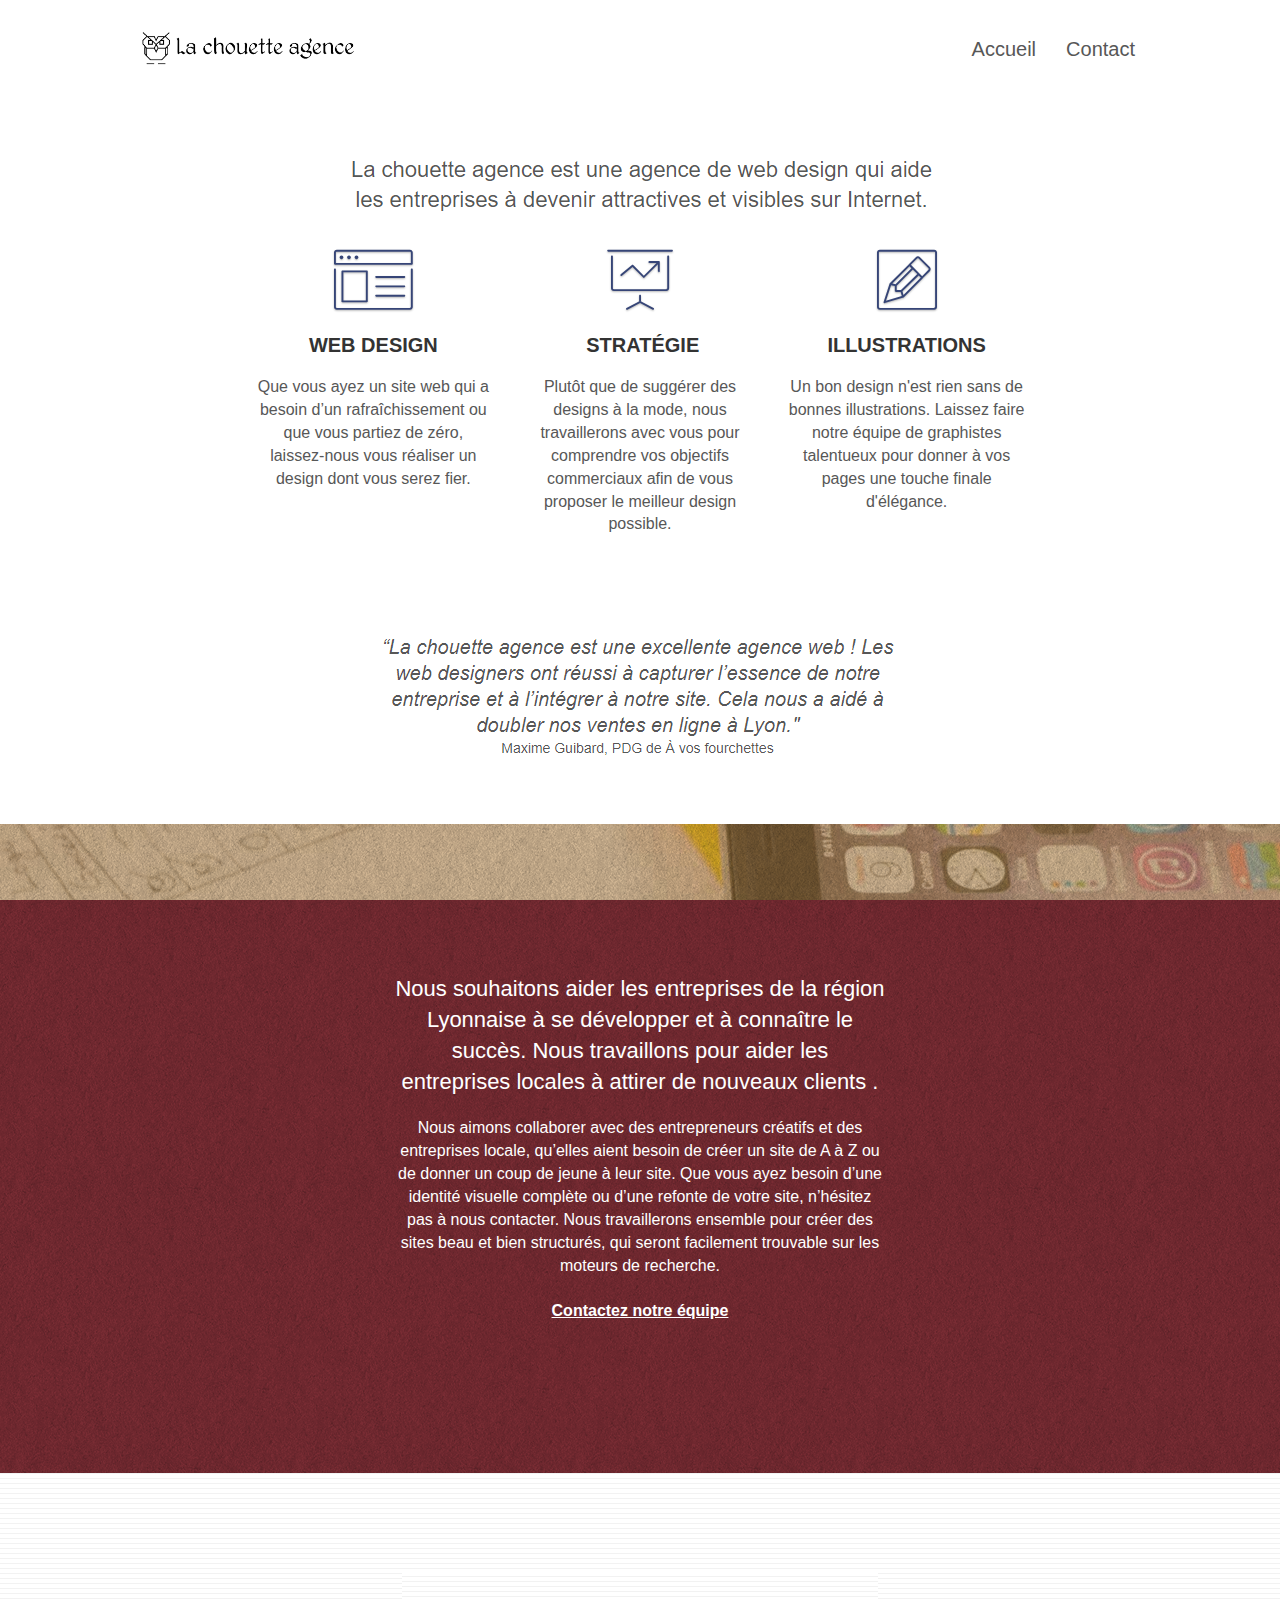
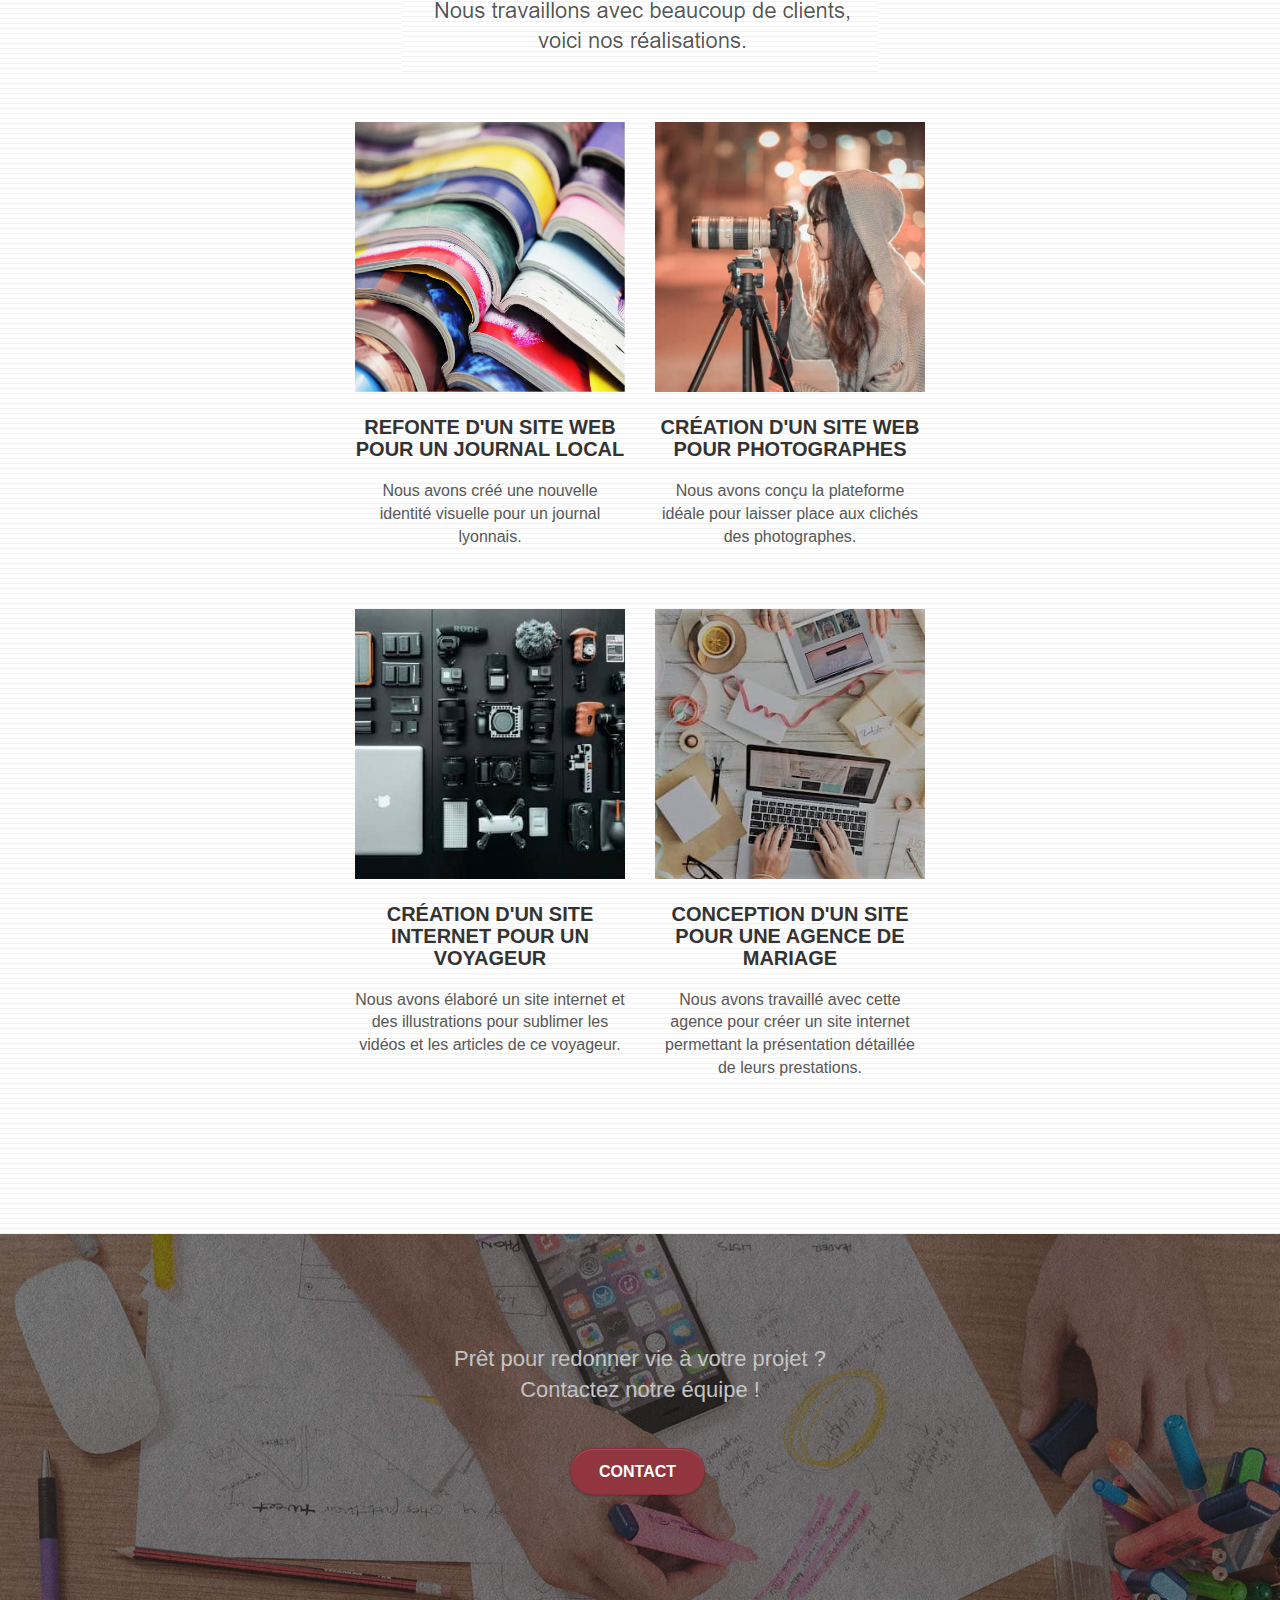
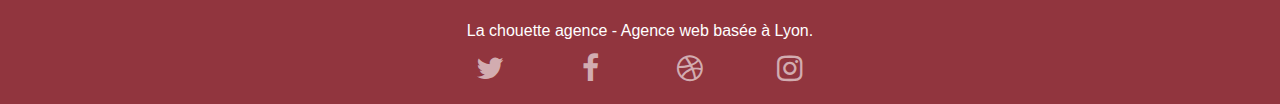
==== commit 20599a05: "modif formulaire" ====
--- a/index.html
+++ b/index.html
@@ -37,11 +37,12 @@
 
 		<nav class="navbar row">
 			<div class="navbar-header">
-				<div class="keywords" style="color:#cccccc;font-size:1px;">Agence web à paris, stratégie web, web design, illustrations, design de site web, site web, web, internet, site internet, site</div>
-				<a class="navbar-brand" href="index.html"><img src="img/la-chouette-agence.png" alt="paris web design logo agence web meilleure agence" height="40" /></a>
-				<div class="keywords" style="color:#cccccc;font-size:1px;">Agence web à paris, stratégie web, web design, illustrations, design de site web, site web, web, internet, site internet, site</div>
+				<a class="navbar-brand" href="index.html"><img src="img/la-chouette-agence.png" alt="entreprise web design logo" height="40" /></a>
 				<button id="nav-toggle" type="button" class="ui-navbar-toggle navbar-toggle" data-toggle="collapse" data-target=".navbar-1">
-					<span class="sr-only">Toggle navigation</span><span class="icon-bar"></span><span class="icon-bar"></span><span class="icon-bar"></span>
+					<span class="sr-only">Toggle navigation</span>
+					<span class="icon-bar"></span>
+					<span class="icon-bar"></span>
+					<span class="icon-bar"></span>
 				</button>
 			</div>
 			<div class="collapse navbar-collapse navbar-1 special-dropdown-nav">
@@ -50,8 +51,6 @@
 						<a href="index.html">Accueil</a>
 					</li>
 					<li>
-					</li>
-					<li>
 						<a href="page2.html">Contact</a>
 					</li>
 				</ul>
@@ -62,7 +61,7 @@
 <!-- bloc-0 END -->
 
 <!-- bloc-1-presentation -->
-<section class="bloc bgc-dark-slate-blue bg-banniere d-bloc bg-t-edge bloc-bg-texture texture-paper b-parallax" id="bloc-1-hero">
+<!-- <section class="bloc bgc-dark-slate-blue bg-banniere d-bloc bg-t-edge bloc-bg-texture texture-paper b-parallax" id="bloc-1-hero">
 	<div class="container bloc-lg">
 		<div class="row tight-width-whitespace">
 			<div class="col-sm-12">
@@ -76,7 +75,7 @@
 			</div>
 		</div>
 	</div>
-</section>
+</section> -->
 <!-- bloc-1-presentation END -->
 
 <!-- bloc-2-services -->
--- a/style.css
+++ b/style.css
@@ -1,5 +1,3 @@
-/* color #91353e */
-
 body {
     margin: 0;
     padding: 0;
@@ -874,10 +872,10 @@
         overflow-x: hidden;
         position: relative;
     }
-    .bloc {
+    /* .bloc {
         padding-left: constant(safe-area-inset-left);
         padding-right: constant(safe-area-inset-right);
-    }
+    } */
     .bloc-group,
     .bloc-group .bloc {
         display: block;
@@ -886,8 +884,8 @@
     .bloc-fill-screen .fill-bloc-top-edge,
     .bloc-fill-screen .fill-bloc-bottom-edge {
         padding: 0 20px;
-        padding-left: constant(safe-area-inset-left);
-        padding-right: constant(safe-area-inset-right);
+        /* padding-left: constant(safe-area-inset-left);
+        padding-right: constant(safe-area-inset-right); */
     }
 }
 
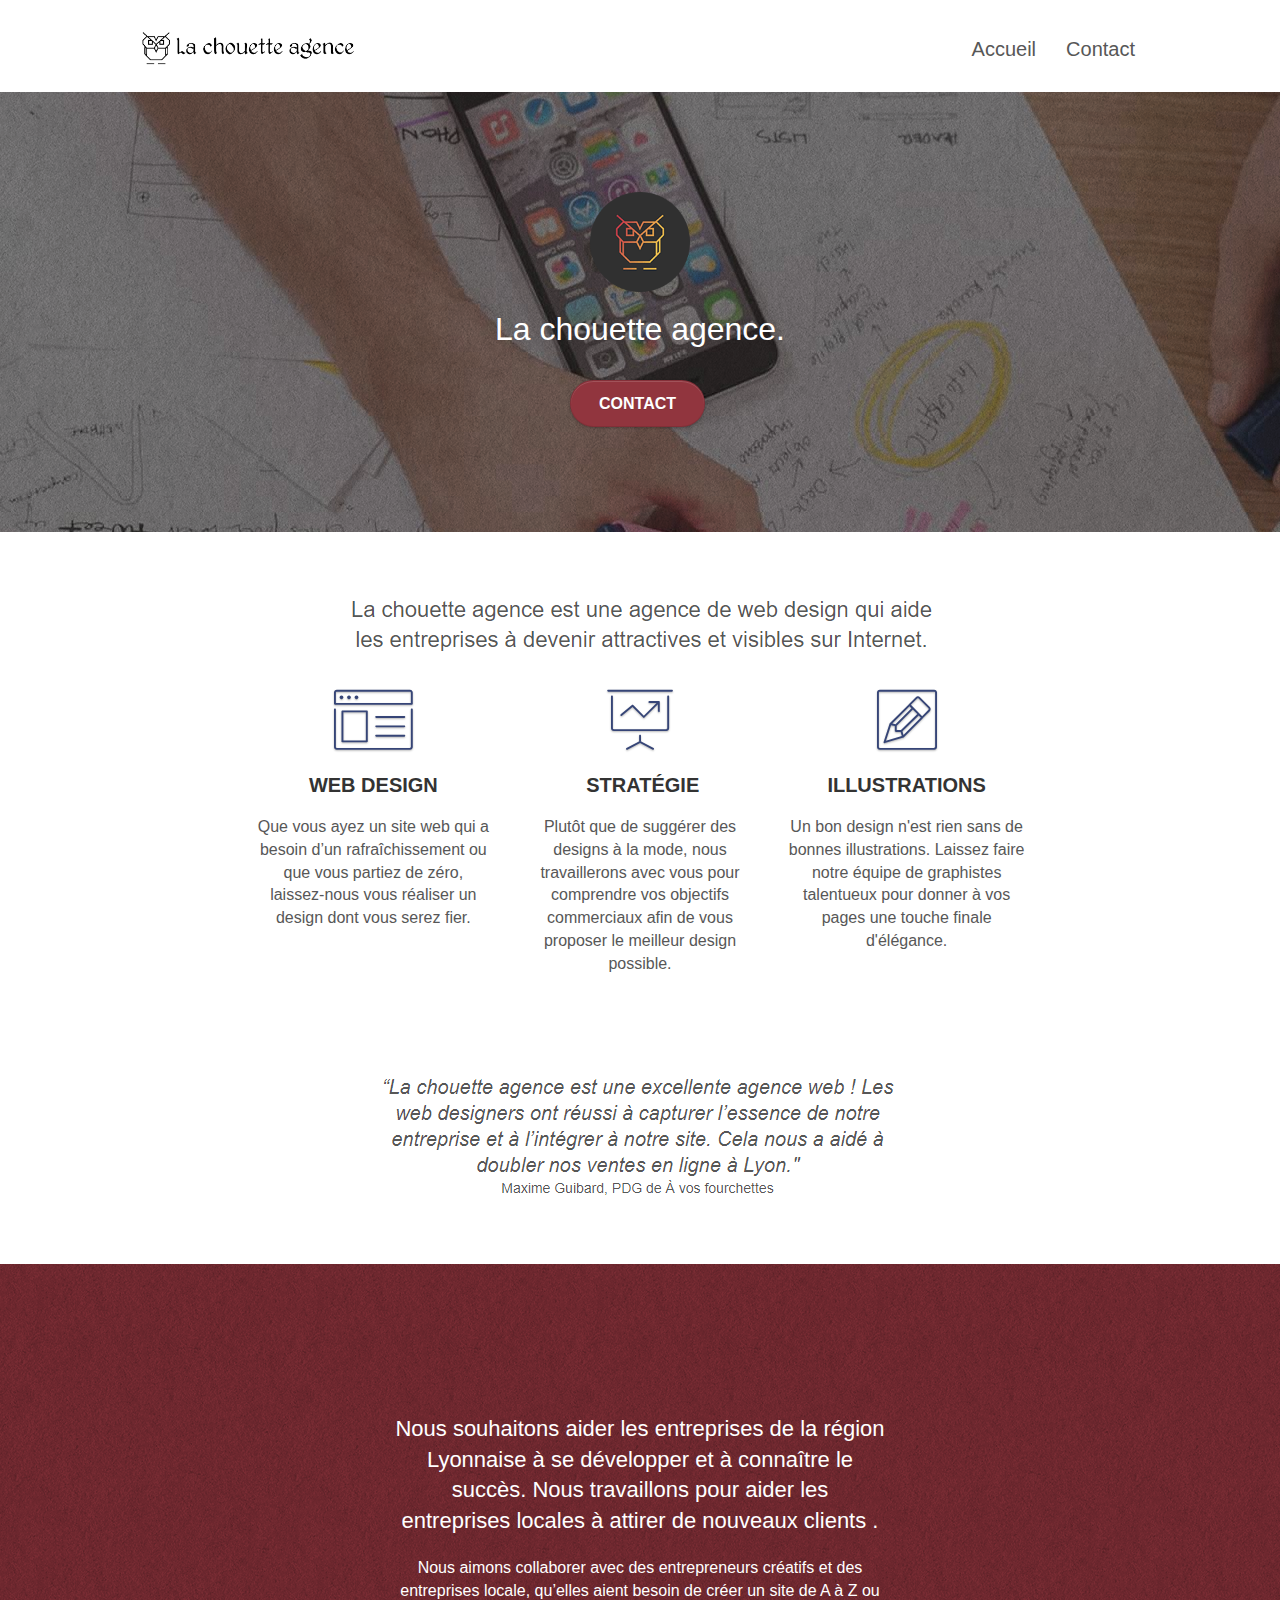
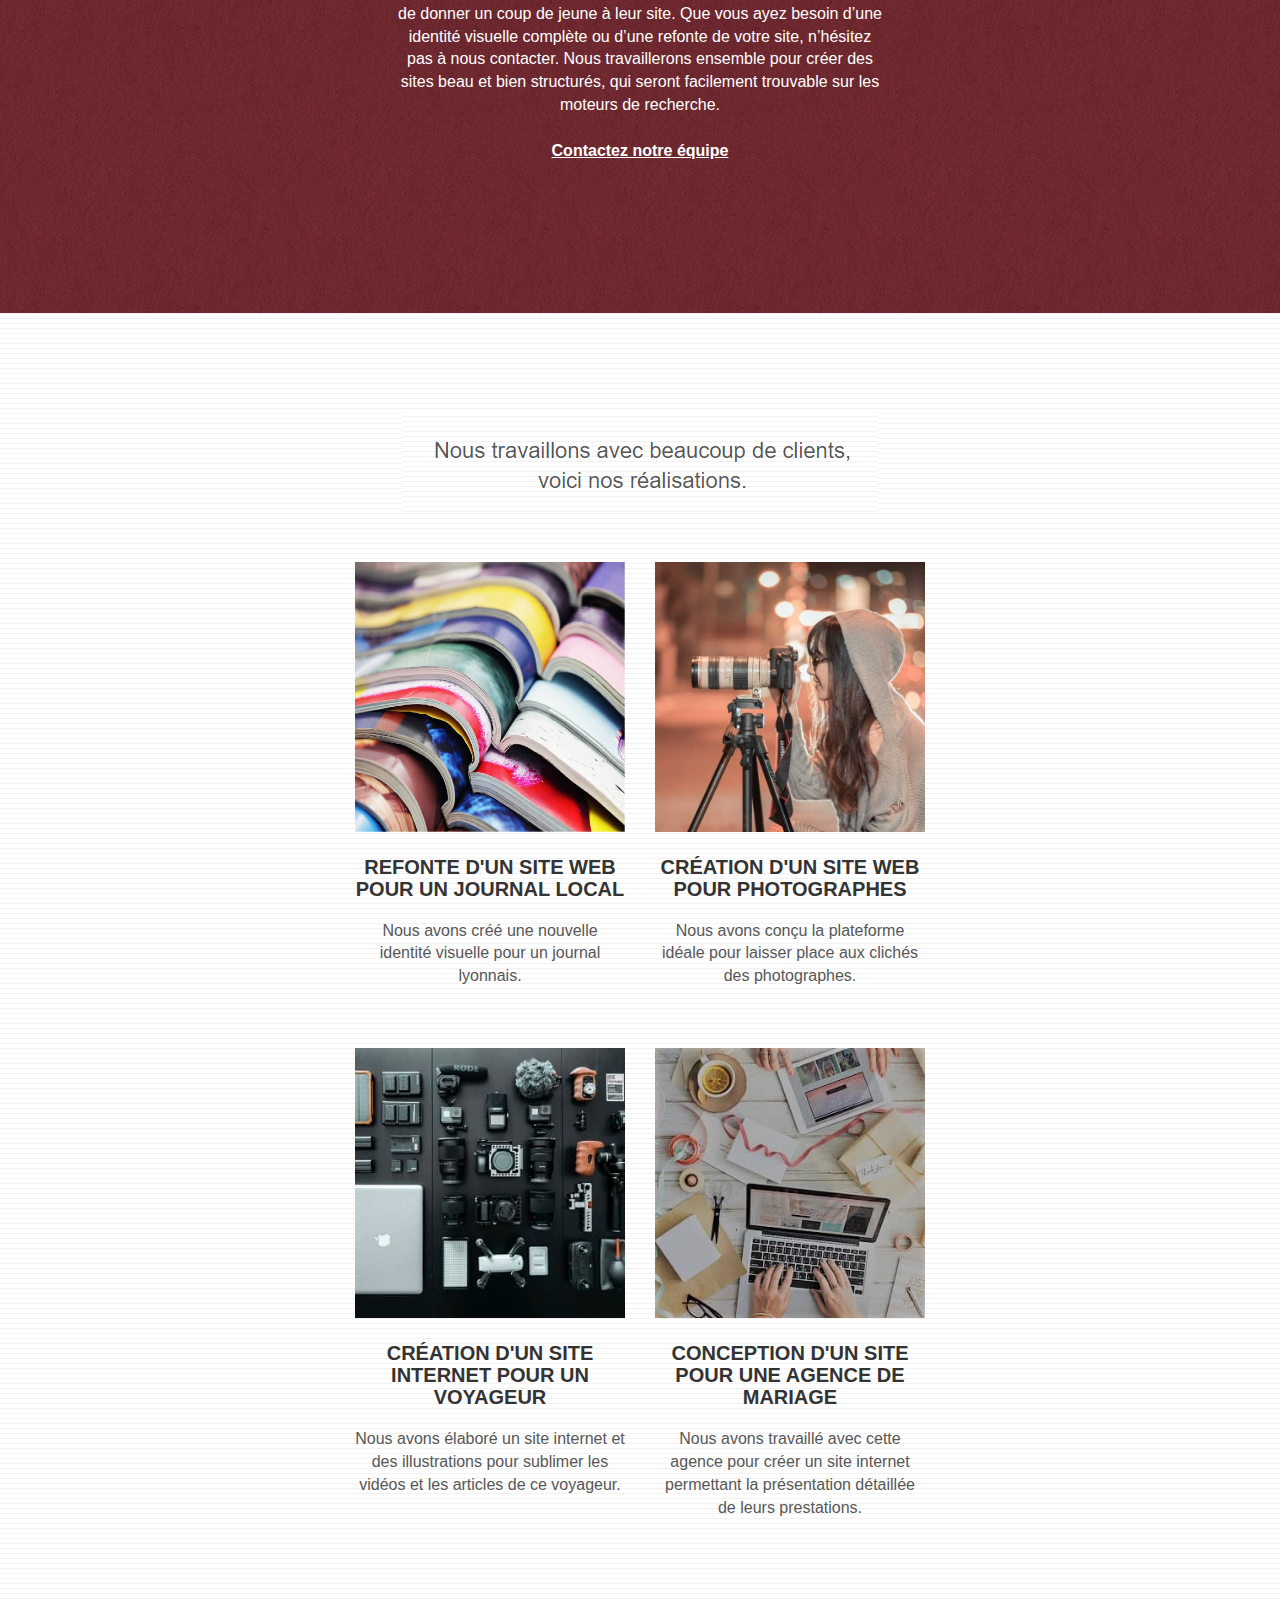
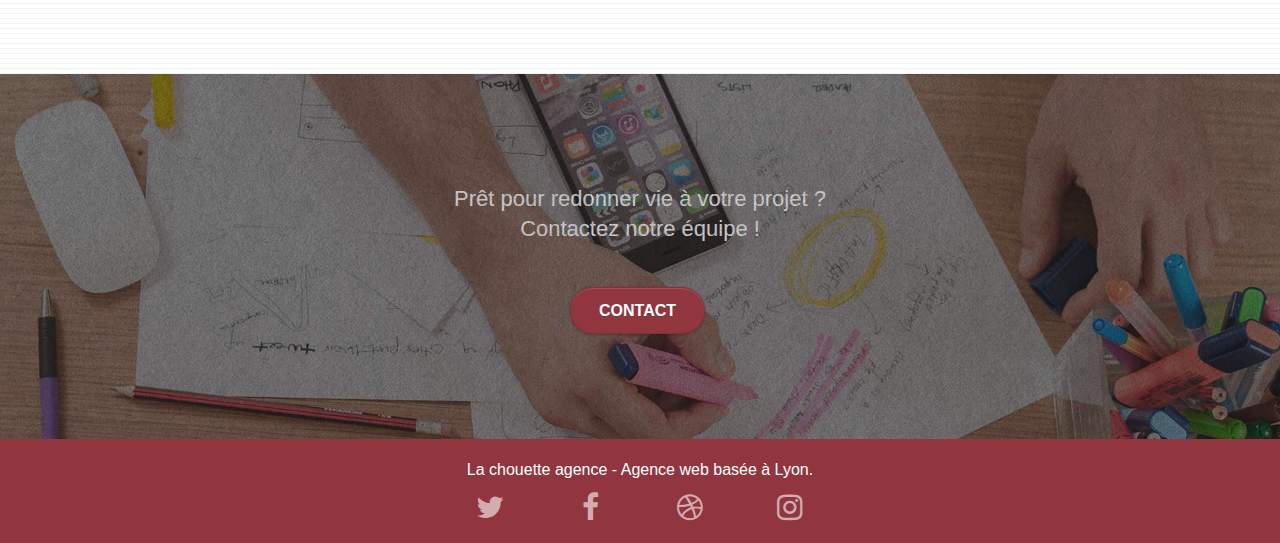
==== commit 2e839da3: "mofif presentation" ====
--- a/index.html
+++ b/index.html
@@ -61,7 +61,7 @@
 <!-- bloc-0 END -->
 
 <!-- bloc-1-presentation -->
-<!-- <section class="bloc bgc-dark-slate-blue bg-banniere d-bloc bg-t-edge bloc-bg-texture texture-paper b-parallax" id="bloc-1-hero">
+<section class="bloc bgc-dark-slate-blue bg-banniere d-bloc bg-t-edge bloc-bg-texture texture-paper b-parallax" id="bloc-1-hero">
 	<div class="container bloc-lg">
 		<div class="row tight-width-whitespace">
 			<div class="col-sm-12">
@@ -75,8 +75,8 @@
 			</div>
 		</div>
 	</div>
-</section> -->
-<!-- bloc-1-presentation END -->
+</section> 
+<!-- bloc-1-presentation END  -->
 
 <!-- bloc-2-services -->
 <main class="bloc bgc-white l-bloc" id="bloc-2-services">
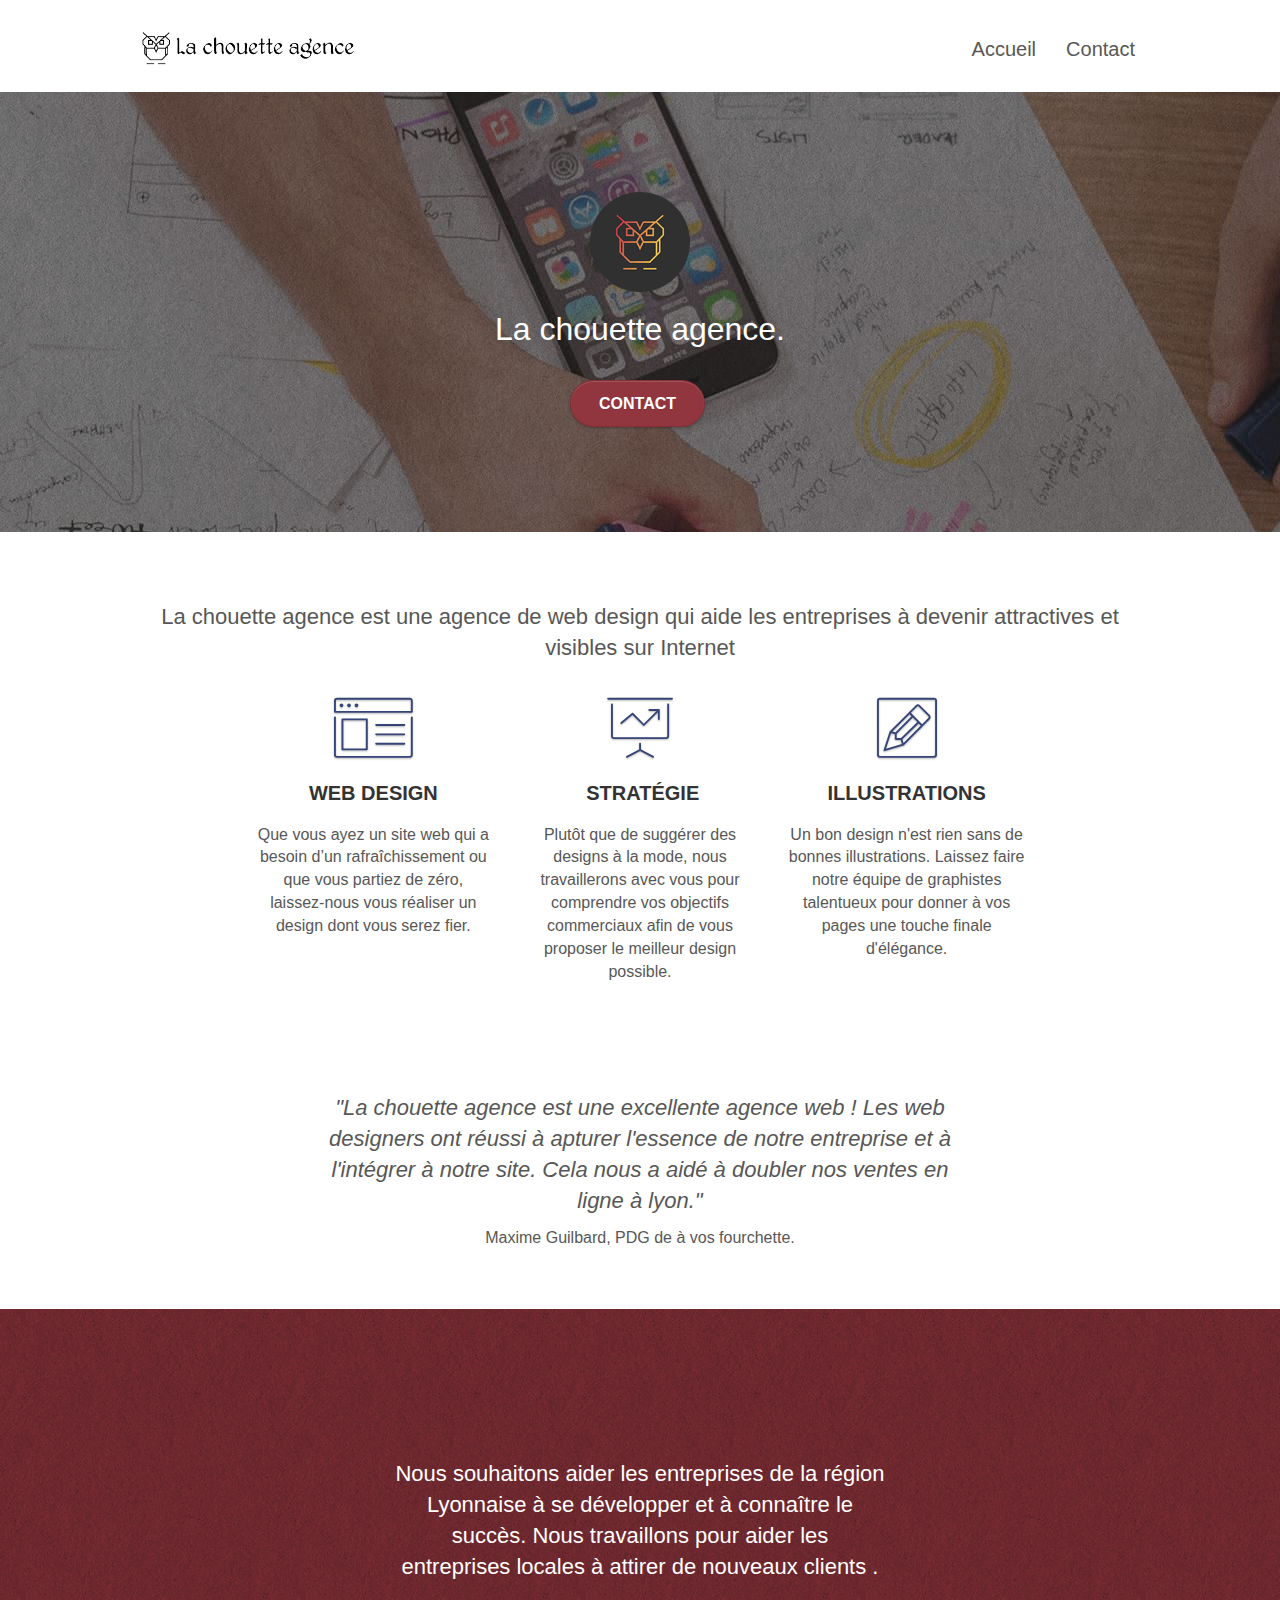
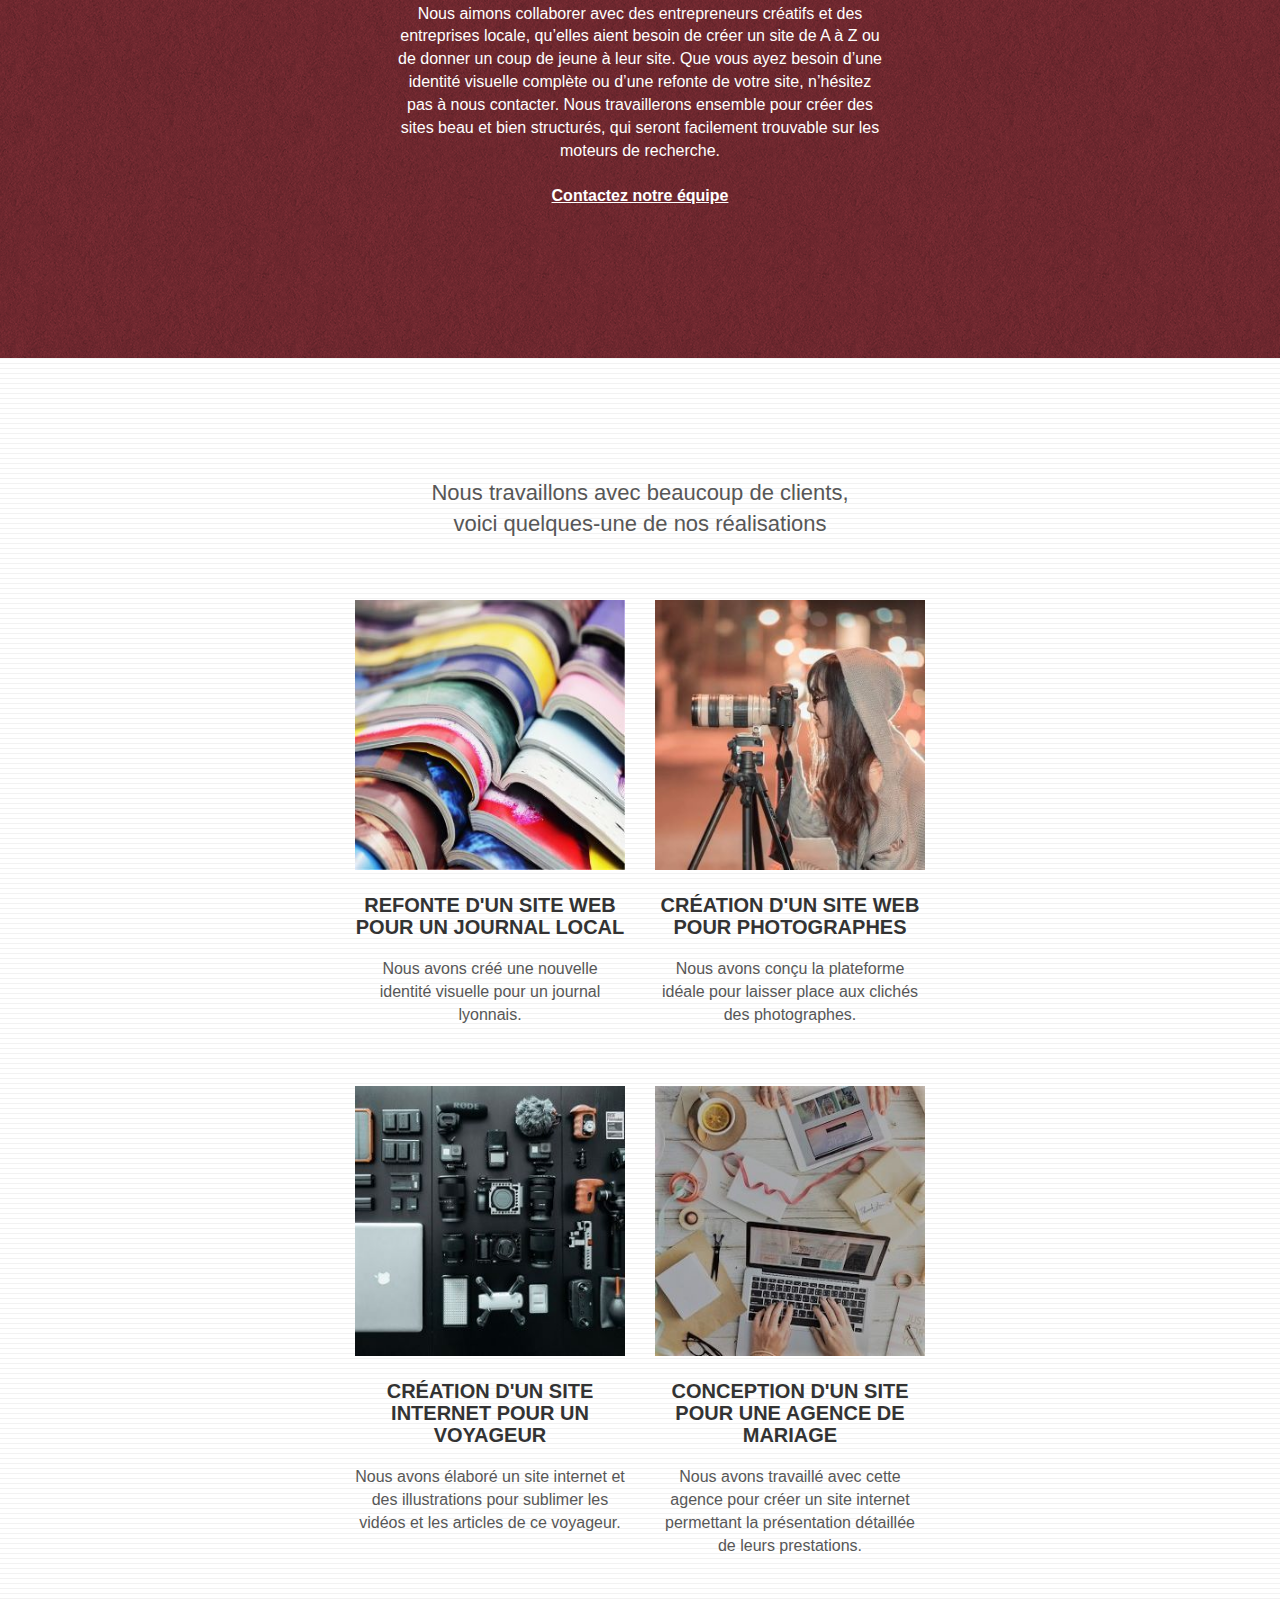
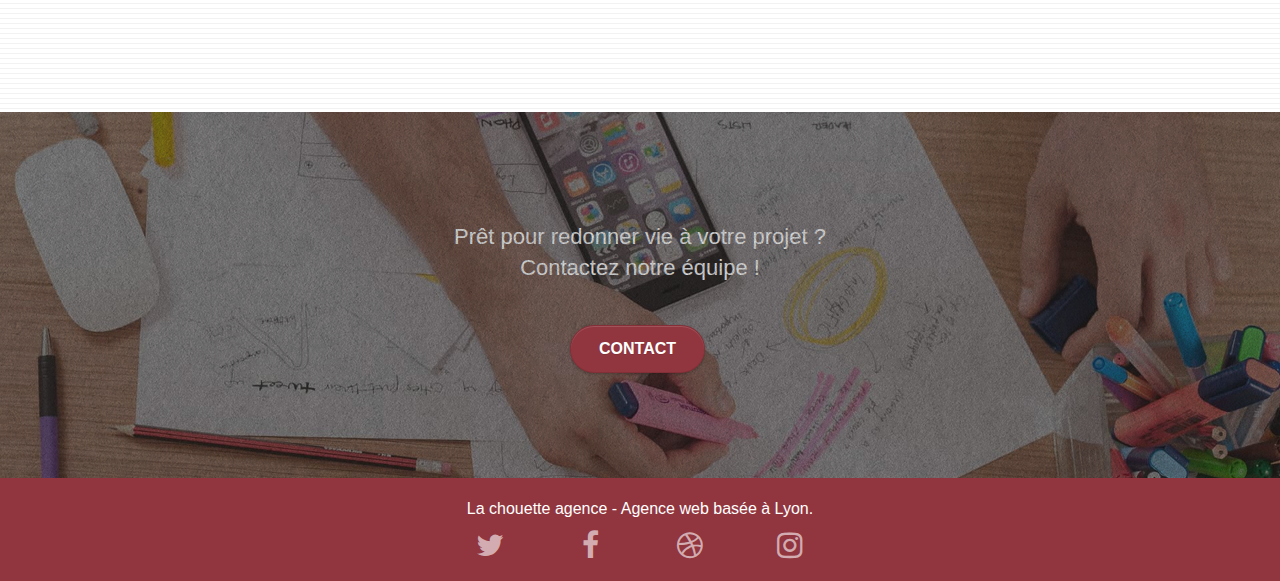
==== commit f6ae1525: "modif images en texte" ====
--- a/index.html
+++ b/index.html
@@ -83,7 +83,7 @@
 	<div class="container bloc-md">
 		<div class="row">
 			<div class="col-sm-12 text-center">
-				<img alt="illustration webdesign" src="img/title.png" />
+				<h2>La chouette agence est une agence de web design qui aide les entreprises à devenir attractives et visibles sur Internet</h2>
 			</div>
 		</div>
 		<div class="row voffset-lg med-width-whitespace">
@@ -123,8 +123,10 @@
 		</div>
 		<div class="row voffset-lg voffset">
 			<div class="col-xs-12 col-md-8 col-md-offset-2 text-center">
-				<img alt="citation, de Maxime Guilbard, PDG de à vos fourchette. La chouette agence est une excellente agence web ! Les web designers ont réussi à apturer l'essence de notre entreprise et à l'intégrer à notre site. Cela nous a aidé à doubler nos ventes en ligne à lyon." src="img/citation.png" />
-
+				<h2>
+					<em>"La chouette agence est une excellente agence web ! Les web designers ont réussi à apturer l'essence de notre entreprise et à l'intégrer à notre site. Cela nous a aidé à doubler nos ventes en ligne à lyon." </em>
+				</h2>
+				<p>Maxime Guilbard, PDG de à vos fourchette.</p>
 			</div>
 		</div>
 	</div>
@@ -153,7 +155,8 @@
 	<div class="container bloc-lg">
 		<div class="row">
 			<div class="col-sm-12 text-center">
-				<img alt="agence web, agence web paris, web design paris, stratégie web" src="img/title2.png" />
+				<h2>Nous travaillons avec beaucoup de clients, <br>
+					voici quelques-une de nos réalisations</h2>
 			</div>
 		</div>
 		<div class="row tight-width-whitespace portfolio-row">
